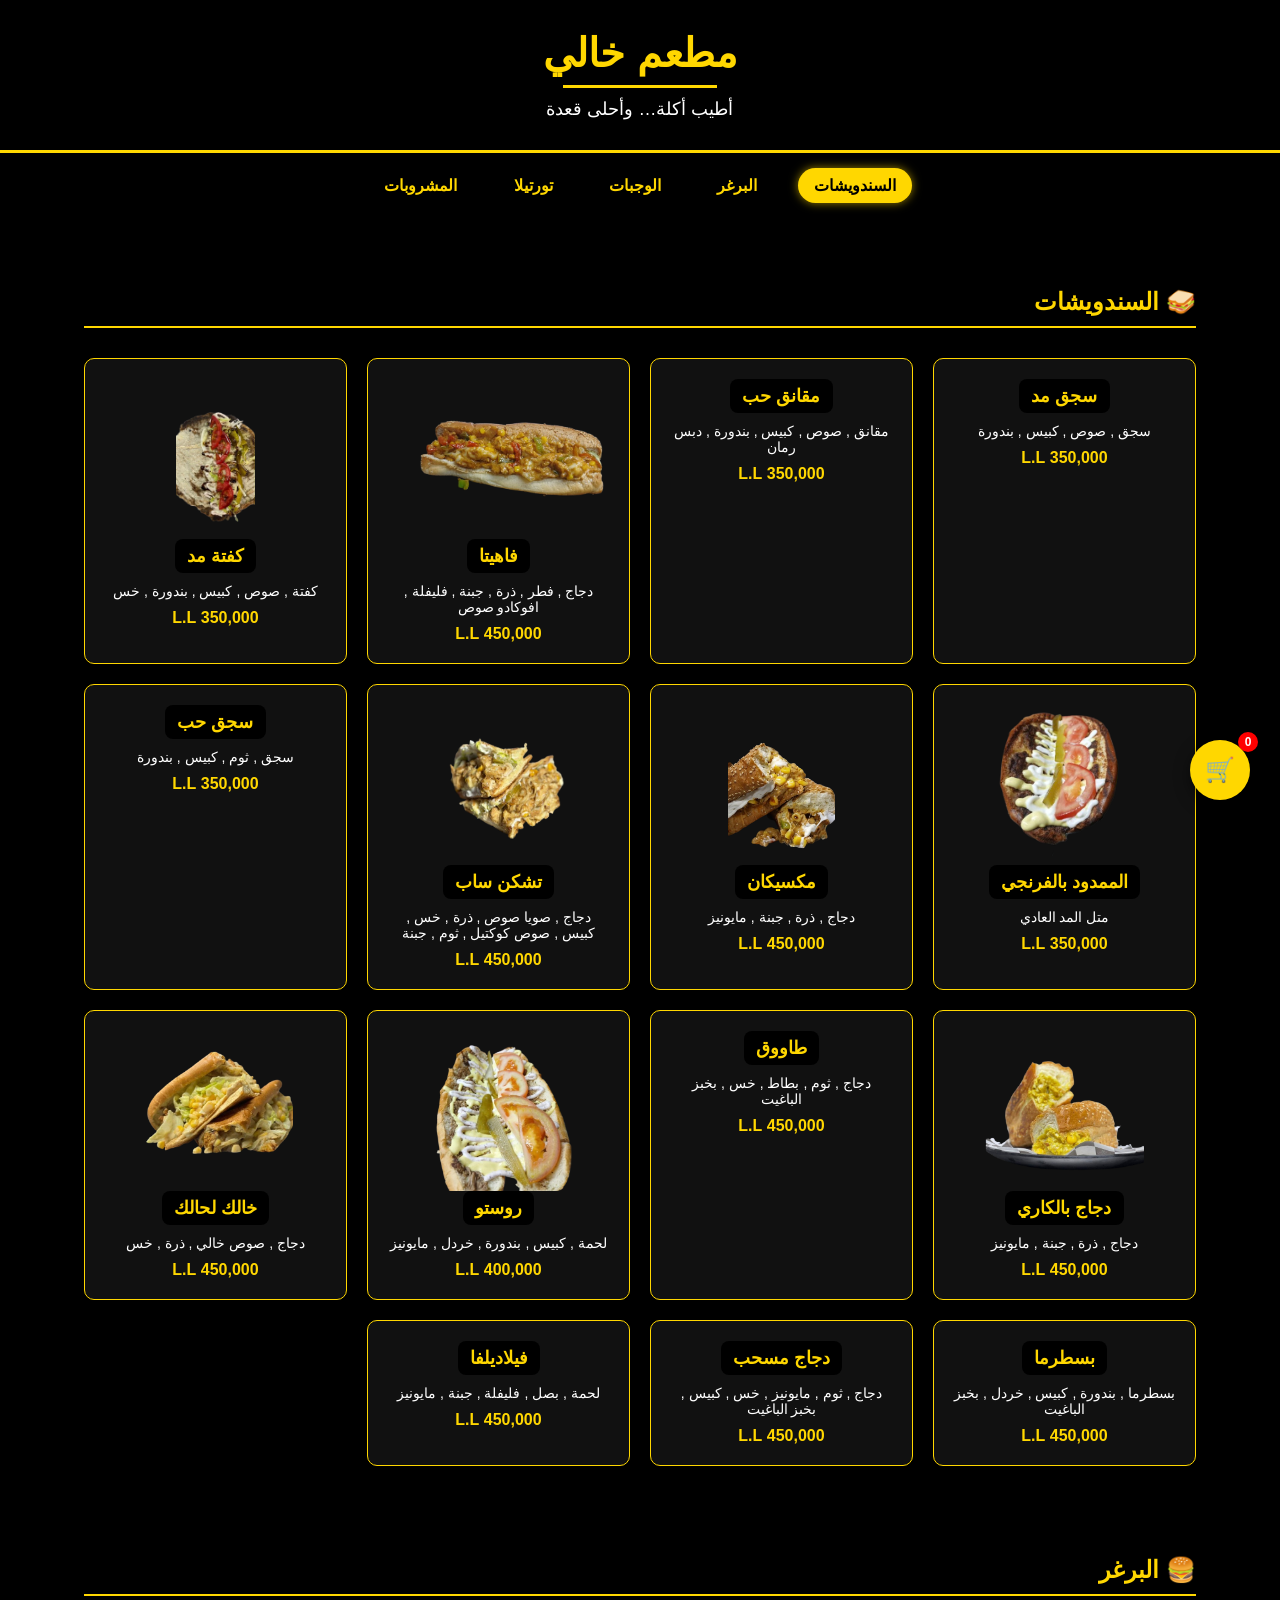
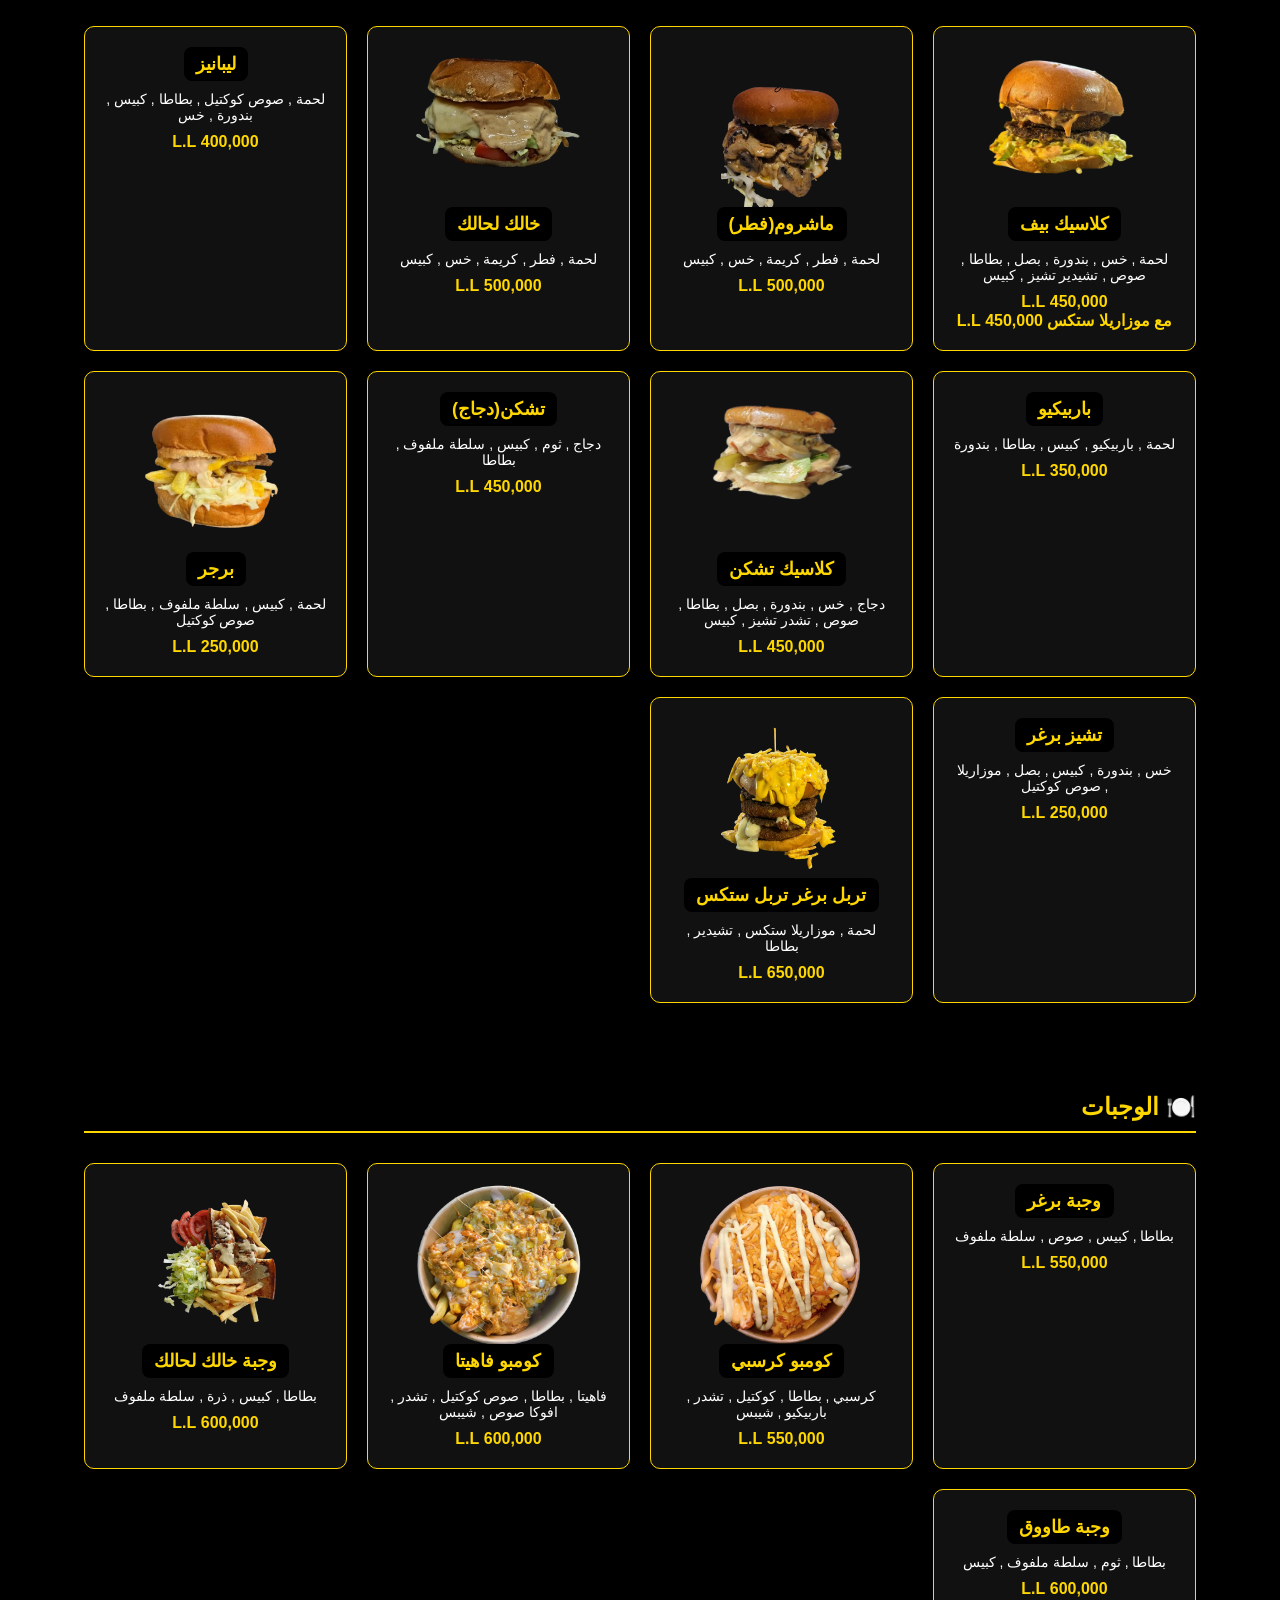
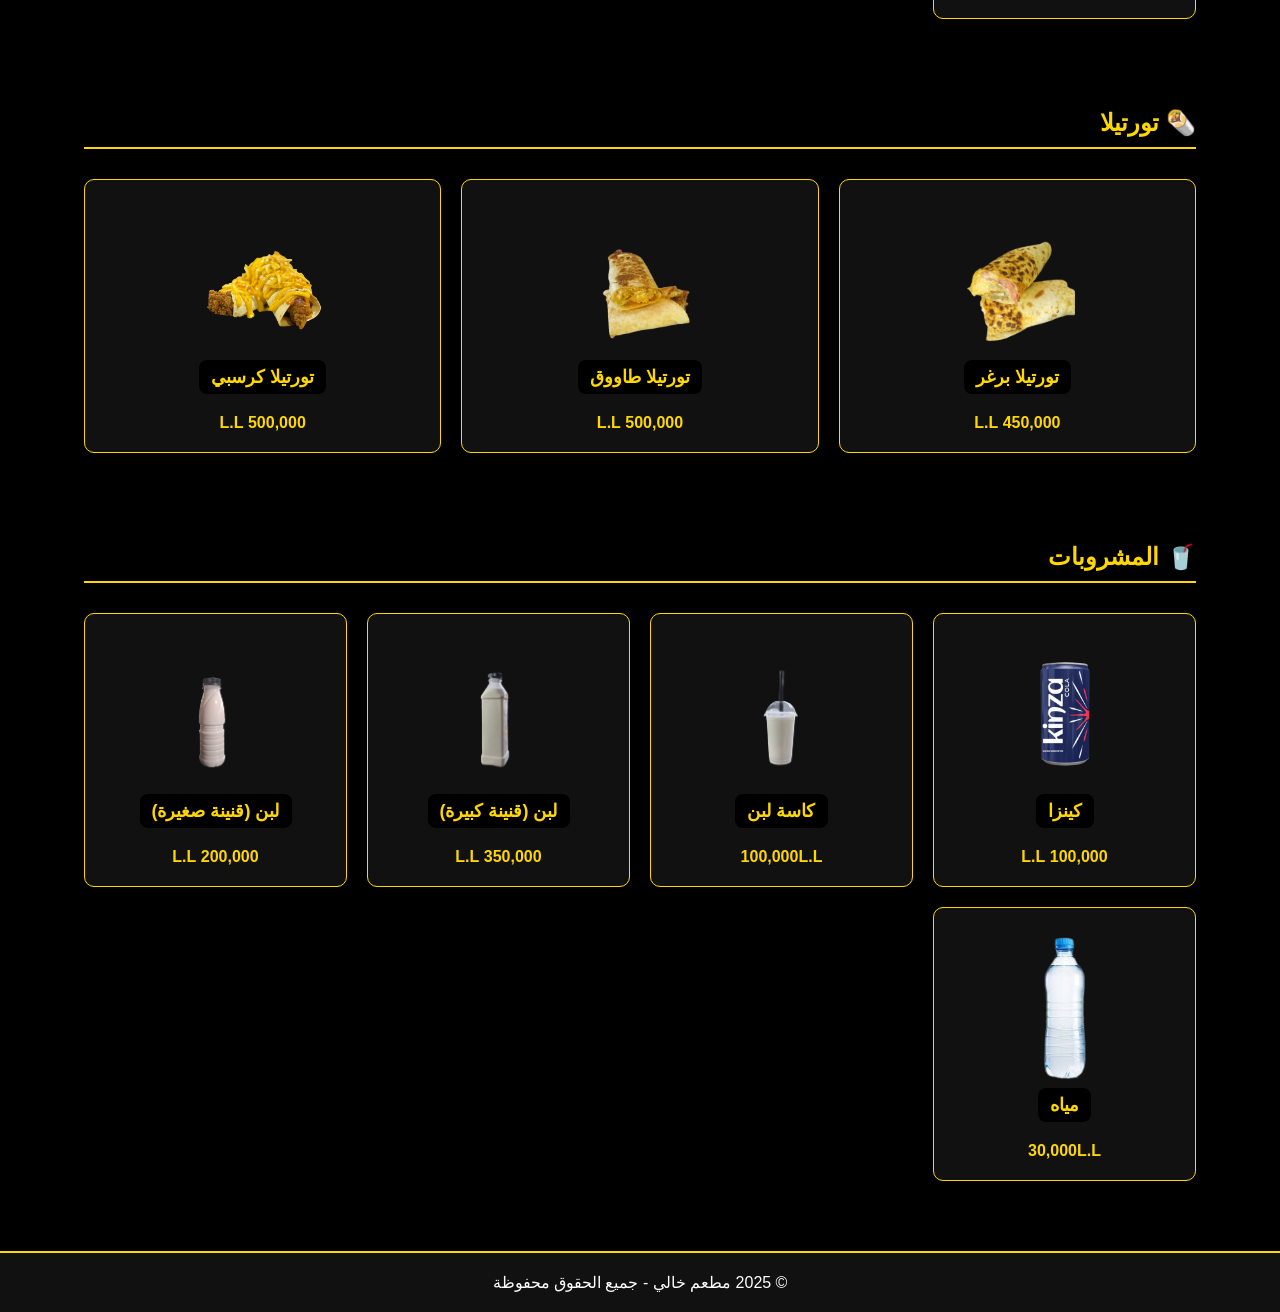
==== khali/index.html @ c14e3163 "changes applied" ====
<!DOCTYPE html>
<html lang="ar" dir="rtl">
<head>
  <meta charset="UTF-8">
  <meta name="viewport" content="width=device-width, initial-scale=1.0">
  <title>مطعم خالي</title>
  <meta name="theme-color" content="#000000">
  <link rel="manifest" href="manifest.json">
  <link rel="stylesheet" href="style.css">
</head>






<body>

  <div id="welcomeScreen" class="welcome-screen">
    <div class="welcome-content">
      <h2>مطعم خالي</h2>
    </div>
  </div>




  <header class="main-header">
    <div class="container">
        <h1>مطعم خالي</h1>
      <p>أطيب أكلة… وأحلى قعدة</p>
    </div>
  </header>

  <nav class="main-nav">
    <div class="container">
      <a href="#sandwiches">السندويشات</a>
      <a href="#burgers">البرغر</a>
      <a href="#meals">الوجبات</a>
      <a href="#tortilla">تورتيلا</a> <!-- ✅ جديد -->
      <a href="#drinks">المشروبات</a>
    </div>
  </nav>

  <main class="container">

    <!-- السندويشات -->
    <section id="sandwiches">
      <h2>🥪 السندويشات</h2>
      <div class="menu-items">
        <div class="item">
          <h3>سجق مد</h3>
          <p>سجق , صوص , كبيس , بندورة</p>
          <span class="price">350,000 L.L</span>
        </div>
        <div class="item">
          <h3>مقانق حب</h3>
          <p>مقانق , صوص , كبيس , بندورة , دبس رمان</p>
          <span class="price">350,000 L.L</span>
        </div>
        <div class="item">
          <img src="فاهيتاع-removebg-preview.png" alt="">
            <h3>فاهيتا</h3>
          <p>دجاج , فطر , ذرة , جبنة , فليفلة , افوكادو صوص</p>
          <span class="price">450,000 L.L</span>
        </div>
        <div class="item">
          <img src="كفتة_مد-removebg-preview.png" alt="">
            <h3>كفتة مد</h3>
          <p>كفتة , صوص , كبيس , بندورة , خس</p>
          <span class="price">350,000 L.L</span>
        </div>
        <div class="item">
          <img src="سجق_بالفرنجي-removebg-preview.png" alt="">
            <h3>الممدود بالفرنجي</h3>
          <p>متل المد العادي</p>
          <span class="price">350,000 L.L</span>
        </div>
        <div class="item">
          <img src="مكسيكان-removebg-preview.png" alt="">
            <h3>مكسيكان</h3>
          <p>دجاج , ذرة , جبنة , مايونيز</p>
          <span class="price">450,000 L.L</span>
        </div>
        <div class="item">
          <img src="تشكن_ساب-removebg-preview.png" alt="">
            <h3>تشكن ساب</h3>
          <p>دجاج , صويا صوص , ذرة , خس , كبيس , صوص كوكتيل , ثوم , جبنة</p>
          <span class="price">450,000 L.L</span>
        </div>
        <div class="item">
          <h3>سجق حب</h3>
          <p>سجق , ثوم , كبيس , بندورة</p>
          <span class="price">350,000 L.L</span>
        </div>
        <div class="item">
          <img src="دجاج_بالكاري-removebg-preview.png" alt="">
            <h3>دجاج بالكاري</h3>
          <p>دجاج , ذرة , جبنة , مايونيز</p>
          <span class="price">450,000 L.L</span>
        </div>
        <div class="item">
          <h3>طاووق</h3>
          <p>دجاج , ثوم , بطاط , خس , بخبز الباغيت</p>
          <span class="price">450,000 L.L</span>
        </div>
        <div class="item">
          <img src="روستو-removebg-preview.png" alt="">
            <h3>روستو</h3>
          <p>لحمة , كبيس , بندورة , خردل , مايونيز</p>
          <span class="price">400,000 L.L</span>
        </div>
        <div class="item">
         <img src="خالك_لحالك-removebg-preview.png" alt="">
            <h3>خالك لحالك</h3>
          <p>دجاج , صوص خالي , ذرة , خس</p>
          <span class="price">450,000 L.L</span>
        </div>
        <div class="item">
          <h3>بسطرما</h3>
          <p>بسطرما , بندورة , كبيس , خردل , بخبز الباغيت</p>
          <span class="price">450,000 L.L</span>
        </div>
        <div class="item">
          <h3>دجاج مسحب</h3>
          <p>دجاج , ثوم , مايونيز , خس , كبيس , بخبز الباغيت</p>
          <span class="price">450,000 L.L</span>
        </div>
        <div class="item">
          <h3>فيلاديلفا</h3>
          <p>لحمة , بصل , فليفلة , جبنة , مايونيز</p>
          <span class="price">450,000 L.L</span>
        </div>
      </div>
    </section>

    <!-- البرغر -->
    <section id="burgers">
      <h2>🍔 البرغر</h2>
      <div class="menu-items">
        <div class="item">
          <img src="كلاسيك_بيف-removebg-preview.png" >
            <h3>كلاسيك بيف</h3>
          <p>لحمة , خس , بندورة , بصل , بطاطا , صوص , تشيدير تشيز , كبيس</p>
          <span class="price">450,000 L.L <br>  مع موزاريلا ستكس 450,000 L.L</span>
        </div>
        <div class="item">
            <img src="مشروم-removebg-preview.png" alt="">
            <h3>ماشروم(فطر)</h3>
          <p>لحمة , فطر , كريمة , خس , كبيس</p>
          <span class="price">500,000 L.L</span>
        </div>
        <div class="item">
          <img src="مشروم_برغر-removebg-preview.png" >
            <h3>خالك لحالك</h3>
          <p>لحمة , فطر , كريمة , خس , كبيس</p>
          <span class="price">500,000 L.L</span>
        </div>
        <div class="item">
          <h3>ليبانيز</h3>
          <p>لحمة , صوص كوكتيل , بطاطا , كبيس , بندورة , خس</p>
          <span class="price">400,000 L.L</span>
        </div>
        <div class="item">
          <h3>باربيكيو</h3>
          <p>لحمة , باربيكيو , كبيس , بطاطا , بندورة</p>
          <span class="price">350,000 L.L</span>
        </div>
        <div class="item">
          <img src="كلاسيك_تشكن-removebg-preview.png" alt="">
            <h3>كلاسيك تشكن</h3>
          <p>دجاج , خس , بندورة , بصل , بطاطا , صوص , تشدر تشيز , كبيس</p>
          <span class="price">450,000 L.L</span>
        </div>
        <div class="item">
          <h3>تشكن(دجاج)</h3>
          <p>دجاج , ثوم , كبيس , سلطة ملفوف , بطاطا</p>
          <span class="price">450,000 L.L</span>
        </div>
        <div class="item">
          <img src="برغر-removebg-preview.png" alt="">
            <h3>برجر</h3>
          <p>لحمة , كبيس , سلطة ملفوف , بطاطا , صوص كوكتيل</p>
          <span class="price">250,000 L.L</span>
        </div>
        <div class="item">
          <h3>تشيز برغر</h3>
          <p>خس , بندورة , كبيس , بصل , موزاريلا , صوص كوكتيل</p>
          <span class="price">250,000 L.L</span>
        </div>
        <div class="item">
          <img src="دوبل_برغر-removebg-preview.png" alt="">
            <h3>تربل برغر تربل ستكس</h3>
          <p>لحمة , موزاريلا ستكس , تشيدير , بطاطا</p>
          <span class="price">650,000 L.L</span>
        </div>
      </div>
    </section>



    <!-- الوجبات -->
    <section id="meals">
      <h2>🍽️ الوجبات</h2>
      <div class="menu-items">
        <div class="item">
          <h3>وجبة برغر</h3>
          <p>بطاطا , كبيس , صوص , سلطة ملفوف</p>
          <span class="price">550,000 L.L</span>
        </div>
        <div class="item">
          <img src="كرسبي كومبو.png" alt="">
            <h3>كومبو كرسبي</h3>
          <p>كرسبي , بطاطا , كوكتيل , تشدر , باربيكيو , شيبس</p>
          <span class="price">550,000 L.L</span>
        </div>
        <div class="item">
          <img src="فاهيتا_كومبو-removebg-preview.png" alt="">
            <h3>كومبو فاهيتا</h3>
          <p>فاهيتا , بطاطا , صوص كوكتيل , تشدر , افوكا صوص , شيبس</p>
          <span class="price">600,000 L.L</span>
        </div>
        <div class="item">
          <img src="خالك_لحالك_وجبة-removebg-preview.png" alt="">
            <h3>وجبة خالك لحالك</h3>
          <p>بطاطا , كبيس , ذرة , سلطة ملفوف</p>
          <span class="price">600,000 L.L</span>
        </div>
        <div class="item">
          <h3>وجبة طاووق</h3>
          <p>بطاطا , ثوم , سلطة ملفوف , كبيس</p>
          <span class="price">600,000 L.L</span>
        </div>
      </div>
    </section>


<!-- تورتيلا -->
<section id="tortilla">
  <h2>🌯 تورتيلا</h2>

  <div class="menu-items">

    <div class="item">
      <img src="تورتيلا_برغر-removebg-preview.png" alt="تورتيلا برغر">
      <h3>تورتيلا برغر</h3>
      <span class="price">450,000 L.L</span>
    </div>

    <div class="item">
      <img src="تورتيلا_طاووق-removebg-preview.png" alt="تورتيلا طاووق">
      <h3>تورتيلا طاووق</h3>
      <span class="price">500,000 L.L</span>
    </div>

    <div class="item">
      <img src="تورتيلا_كرسبي-removebg-preview.png" alt="تورتيلا كرسبي">
      <h3>تورتيلا كرسبي</h3>
      <span class="price">500,000 L.L</span>
    </div>



  </div>
</section>




        <!-- المشروبات -->
    <section id="drinks">
      <h2>🥤 المشروبات</h2>
      <div class="menu-items">
        <div class="item">
          <img src="kinza-removebg-preview.png" alt="">
            <h3>كينزا</h3>
          <span class="price">100,000 L.L</span>
        </div>
        <div class="item">
          <img src="لبنن-removebg-preview.png" alt="">
          <h3>كاسة لبن</h3>
          <span class="price">100,000L.L</span>
        </div>
        <div class="item">
          <img src="لبن_كبير-removebg-preview.png" alt="">
            <h3>لبن (قنينة كبيرة)</h3>
          <span class="price">350,000 L.L</span>
        </div>
          <div class="item">
          <img src="لبن_صغير-removebg-preview.png" alt="">
            <h3>لبن (قنينة صغيرة)</h3>
          <span class="price">200,000 L.L</span>
        </div>
        <div class="item">
          <img src="water-removebg-preview.png" alt="">
            <h3>مياه</h3>
          <span class="price">30,000L.L</span>
        </div>
      </div>
    </section>

  </main>

  <footer class="main-footer">
    <p>© 2025 مطعم خالي - جميع الحقوق محفوظة</p>
  </footer>

<button id="backToTop" title="العودة للأعلى">↑</button>


<!-- دائرة السلة -->
<div id="cartButton">
  🛒 <span id="cartCount">0</span>
</div>

<!-- السلة الجانبية -->
<div id="sideCart">
  <div class="sideCart-header">
    <span>🛒 طلباتك</span>
    <button id="closeCart">✖</button>
  </div>
  <div id="sideCartItems"></div>
  <div class="sideCart-footer">
    <div class="sideCart-total">
      <span class="total-label">الإجمالي</span>
      <span id="sideTotalPrice">0 L.L</span>
    </div>
    <div class="sideCart-actions">
      <button id="clearCart">تفريغ السلة</button>
      <button id="sendOrder">أرسل الطلب عبر واتساب</button>
    </div>
  </div>
</div>





<script src="main.js"></script>
</body>
</html>
---- khali/style.css ----
* {
  box-sizing: border-box;
  margin: 0;
  padding: 0;
  font-family: Tahoma, Arial, sans-serif;
}

body {
  background-color: #000;
  color: #fff;
}

body.welcome-open {
  overflow: hidden;
}

.welcome-screen {
  position: fixed;
  inset: 0;
  background: #000;
  display: flex;
  align-items: center;
  justify-content: center;
  z-index: 5000;
  opacity: 1;
  transition: opacity 0.4s ease;
}

.welcome-screen.hide {
  opacity: 0;
  pointer-events: none;
}

.welcome-content {
  text-align: center;
  color: #FFD700;
  max-width: 520px;
  padding: 0 24px;
  font-family: "Times New Roman", Georgia, serif;
  animation: welcome-fade 0.8s ease both;
}

.welcome-content h2 {
  font-size: 38px;
  letter-spacing: 1px;
  margin: 0;
  position: relative;
  display: inline-block;
  color: #FFD700;
  text-shadow:
    0 0 8px rgba(255, 215, 0, 0.6),
    0 0 24px rgba(255, 215, 0, 0.35),
    0 0 40px rgba(0, 0, 0, 0.9);
  background: linear-gradient(120deg, #FFD700 20%, #fff7c2 40%, #FFD700 60%);
  -webkit-background-clip: text;
  -webkit-text-fill-color: transparent;
}


.welcome-content h2::after {
  content: "";
  position: absolute;
  left: -20%;
  right: -20%;
  top: 0;
  bottom: 0;
  background: linear-gradient(
    120deg,
    transparent 0%,
    rgba(255, 255, 255, 0.7) 50%,
    transparent 100%
  );
  transform: translateX(-140%);
  animation: welcome-shine 2.2s ease-in-out infinite;
  mix-blend-mode: screen;
}

@keyframes welcome-fade {
  from {
    opacity: 0;
    transform: translateY(12px);
  }
  to {
    opacity: 1;
    transform: translateY(0);
  }
}

@keyframes welcome-shine {
  0% {
    transform: translateX(-140%);
  }
  60% {
    transform: translateX(140%);
  }
  100% {
    transform: translateX(140%);
  }
}

/* Container */
.container {
  width: 90%;
  max-width: 1200px;
  margin: auto;
}

/* Header */
.main-header {
  text-align: center;
  padding: 30px 0;
  border-bottom: 3px solid #FFD700;
}

.main-header h1 {
  color: #FFD700;
  font-size: 40px;
  position: relative;
  display: inline-block;
  padding-bottom: 12px;
}

.main-header h1::after {
  content: "";
  position: absolute;
  left: 10%;
  right: 10%;
  bottom: 0;
  height: 3px;
  background: #FFD700;
  transform-origin: left center;
  animation: header-underline 2.4s ease-in-out infinite;
}

@keyframes header-underline {
  0% {
    transform: scaleX(0.2);
    opacity: 0.4;
  }
  50% {
    transform: scaleX(1);
    opacity: 1;
  }
  100% {
    transform: scaleX(0.2);
    opacity: 0.4;
  }
}

.main-header p {
  margin-top: 10px;
  font-size: 18px;
}

/* Nav */
.main-nav {
  background-color: #FFD700;
  padding: 10px 0;
  text-align: center;
}

.main-nav a {
  color: #000;
  text-decoration: none;
  margin: 0 15px;
  font-weight: bold;
}

/* Sections */
section {
  margin: 50px 0;
}

section h2 {
  color: #FFD700;
  margin-bottom: 30px;
  border-bottom: 2px solid #FFD700;
  padding-bottom: 10px;
}

/* Menu items */
.menu-items {
  display: grid;
  grid-template-columns: repeat(auto-fit, minmax(220px, 1fr));
  gap: 20px;
}

.item {
  background-color: #111;
  border: 1px solid #FFD700;
  padding: 20px;
  border-radius: 10px;
  text-align: center;
}

.item h3 {
  color: #FFD700;
  margin-bottom: 10px;
}

.item p {
  font-size: 14px;
}

.price {
  display: block;
  margin-top: 10px;
  font-weight: bold;
  color: #FFD700;
}

/* Footer */
.main-footer {
  text-align: center;
  padding: 20px;
  border-top: 2px solid #FFD700;
  background-color: #111;
  margin-top: 40px;
}
/* ===== Hover على السكشن ===== */
section {
  margin: 50px 0;
  padding: 20px;
  border-radius: 15px;
  transition: background-color 0.3s ease;
}

section:hover {
  background-color: #111; /* يتغير لون السكشن */
}

/* ===== Hover على الطلبات ===== */
.item {
  background-color: #111;
  border: 1px solid #FFD700;
  padding: 20px;
  border-radius: 10px;
  text-align: center;
  transition: transform 0.3s ease, box-shadow 0.3s ease;
}

.item:hover {
  transform: scale(1.07); /* يكبر شوي */
  box-shadow: 0 0 15px rgba(255, 215, 0, 0.6);
}
/* خلفية سوداء صغيرة خلف أسماء الأصناف */
.item h3 {
  display: inline-block;
  background-color: #000;
  padding: 6px 12px;
  border-radius: 8px;
  color: #FFD700;
  margin-bottom: 10px;
  font-size: 18px;
}
/* ===== Main Nav Links ===== */
.main-nav a {
  display: inline-block;
  background-color: #000;
  color: #FFD700;
  text-decoration: none;
  margin: 5px 10px;
  padding: 8px 16px;
  border-radius: 20px;
  font-weight: bold;
  transition: all 0.3s ease;
}

/* Hover على روابط المنيو */
.main-nav a:hover {
  background-color: #FFD700;
  color: #000;
  transform: scale(1.1);
}

.main-nav a.active-link {
  background-color: #FFD700;
  color: #000;
  box-shadow: 0 0 10px rgba(255, 215, 0, 0.6);
}


/* ===== Responsive - Mobile ===== */
@media (max-width: 768px) {

  /* الهيدر */
  .main-header h1 {
    font-size: 28px;
  }

  .main-header p {
    font-size: 14px;
  }

  /* الناف */
  .nav-content {
    flex-direction: column;
    gap: 10px;
  }

  .nav-logo {
    width: 40px;
  }

  .nav-links {
    flex-wrap: wrap;
    justify-content: center;
  }

  .main-nav a {
    margin: 5px;
    padding: 6px 14px;
    font-size: 14px;
  }

  /* السكشن */
  section {
    margin: 30px 0;
    padding: 15px;
  }

  section h2 {
    font-size: 22px;
  }

  /* الكروت */
  .menu-items {
    grid-template-columns: 1fr;
  }

  .item {
    padding: 15px;
  }

  .item h3 {
    font-size: 16px;
  }

  .price {
    font-size: 14px;
  }
}
/* Smooth Scroll لجميع الروابط الداخلية */
html {
  scroll-behavior: smooth;
}

/* ناف بار ثابت */
.main-nav {
  position: sticky; /* أو fixed إذا بدك يظل فوق الشاشة دائمًا */
  top: 0;           /* ثابت فوق */
  width: 100%;
  background-color: #000; /* خلفية سوداء */
  z-index: 1000;          /* فوق كل العناصر */
  padding: 10px 0;
}


#backToTop {
  position: fixed;
  bottom: 30px;
  right: 30px;
  width: 52px;
  height: 52px;
  border-radius: 50%;
  font-size: 24px;
  background: #FFD700;
  color: #000;
  border: none;
  cursor: pointer;
  z-index: 1000;

  /* الأنيميشن */
  opacity: 0;
  transform: translateY(20px);
  pointer-events: none;
  transition: opacity 0.4s ease, transform 0.4s ease, box-shadow 0.3s ease, transform 0.3s ease;
}

/* ظهور الزر عند النزول */
#backToTop.show {
  opacity: 1;
  transform: translateY(0);
  pointer-events: auto;
}

/* تأثير التحويم (Glow + تكبير) */
#backToTop:hover {
  box-shadow: 0 0 15px #FFD700;
  transform: translateY(0) scale(1.15);
}

/* الصورة */
.menu-items img {
  display: block;
  width: 100%;          /* ❌ لا تستخدم 100vw */
  max-width: 100%;
  height: 160px;
  object-fit: contain; /* ✅ بتبين الصورة كاملة */
  background: #00000000;    /* خلفية سوداء للفراغ */
  object-position: center;
}
.item:active {
  transform: scale(1.03);
}



/* 🛒 سلة الطلبات */
/* زر السلة العائم */
#cartButton {
  position: fixed;
  bottom: 30px;
  right: 30px;
  width: 60px;
  height: 60px;
  background: #FFD700;
  color: #000;
  border-radius: 50%;
  display: flex;
  align-items: center;
  justify-content: center;
  font-size: 24px;
  cursor: pointer;
  z-index: 3000;
  box-shadow: 0 5px 15px rgba(0,0,0,0.5);
  transition: transform 0.3s ease, box-shadow 0.3s ease;
}

#cartButton:hover {
  transform: scale(1.1);
  box-shadow: 0 8px 20px rgba(0,0,0,0.6);
}

body.cart-open #cartButton {
  opacity: 0;
  pointer-events: none;
  transform: scale(0.9);
}

body.cart-open #cartButton {
  opacity: 0;
  pointer-events: none;
  transform: scale(0.9);
}

/* عداد العناصر */
#cartCount {
  position: absolute;
  top: -8px;
  right: -8px;
  background: red;
  color: #fff;
  width: 20px;
  height: 20px;
  font-size: 12px;
  border-radius: 50%;
  display: flex;
  align-items: center;
  justify-content: center;
  font-weight: bold;
}

/* السلة الجانبية */
#sideCart {
  position: fixed;
  top: 0;
  right: -320px; /* مغلقة خارج الشاشة */
  width: 300px;
  height: 100%;
  background: #000;
  border-left: 3px solid #FFD700;
  padding: 20px;
  box-sizing: border-box;
  display: flex;
  flex-direction: column;
  z-index: 2500;
  transition: right 0.4s ease;
}

#sideCart.open {
  right: 0; /* عند الفتح */
}

/* رأس السلة */
.sideCart-header {
  display: flex;
  justify-content: space-between;
  color: #FFD700;
  font-weight: bold;
  font-size: 18px;
  margin-bottom: 10px;
}

#closeCart {
  background: transparent;
  border: none;
  color: #FFD700;
  font-size: 20px;
  cursor: pointer;
}

#closeCart:hover {
  color: red;
}

/* عناصر السلة */
#sideCartItems {
  flex: 1;              /* ياخذ كل المساحة المتاحة */
  overflow-y: auto;     /* Scroll للعناصر فقط */
  margin-bottom: 10px;  /* مساحة صغيرة قبل الفوتر */
}

#sideCartItems .cart-item {
  display: flex;
  justify-content: space-between;
  align-items: flex-start;
  gap: 10px;
  flex-wrap: wrap;
  background: #111;
  border: 1px solid #FFD700;
  border-radius: 8px;
  padding: 8px 10px;
  margin-bottom: 8px;
  transition: transform 0.3s ease, box-shadow 0.3s ease;
}

.cart-item-info {
  display: flex;
  flex-direction: column;
  gap: 4px;
  min-width: 0;
  flex: 1 1 140px;
}

.cart-item-name {
  font-weight: bold;
  word-break: break-word;
}

.cart-item-meta {
  font-size: 12px;
  opacity: 0.8;
}

.cart-item-controls {
  display: flex;
  align-items: center;
  gap: 6px;
  flex-wrap: wrap;
  justify-content: flex-end;
  margin-inline-start: auto;
}

.qty-btn {
  width: 26px;
  height: 26px;
  border-radius: 6px;
  border: none;
  background: #FFD700;
  color: #000;
  font-weight: bold;
  cursor: pointer;
}

.qty-value {
  min-width: 22px;
  text-align: center;
  font-weight: bold;
  color: #FFD700;
}

.cart-item-total {
  font-weight: bold;
  color: #FFD700;
  margin-inline-start: 6px;
}

.cart-item-remove {
  background: transparent;
  border: none;
  color: #FFD700;
  font-size: 16px;
  cursor: pointer;
}

#sideCartItems .cart-item:hover {
  transform: scale(1.03);
  box-shadow: 0 0 10px rgba(255, 215, 0, 0.6);
}

/* تذييل السلة */
.sideCart-footer {
  flex-shrink: 0;       /* يبقى ثابت */
  display: flex;
  flex-direction: column;
  gap: 12px;
}

.sideCart-total {
  display: flex;
  justify-content: space-between;
  align-items: baseline;
  padding: 10px 12px;
  background: #111;
  border: 1px solid #FFD700;
  border-radius: 8px;
}

.sideCart-total .total-label {
  font-size: 12px;
  letter-spacing: 1px;
  text-transform: uppercase;
  opacity: 0.8;
}

.sideCart-actions {
  display: flex;
  gap: 10px;
  flex-wrap: wrap;
}

.sideCart-footer span {
  font-weight: bold;
  color: #FFD700;
}

.sideCart-footer button {
  background: #FFD700;
  border: none;
  border-radius: 6px;
  padding: 6px 12px;
  font-weight: bold;
  cursor: pointer;
  transition: background 0.3s ease;
  flex: 1 1 auto;
}

.sideCart-footer button:hover {
  background: #fff200;
}

/* زر السلة العائم */
#cartButton {
  position: fixed;
  bottom: 100px; /* فوق زر العودة للأعلى */
  right: 30px;
  width: 60px;
  height: 60px;
  border-radius: 50%;
  background: #FFD700;
  color: #000;
  font-size: 24px;
  border: none;
  cursor: pointer;
  z-index: 3000;
  transition: transform 0.3s ease, box-shadow 0.3s ease;
}

#cartButton:hover {
  transform: scale(1.1);
  box-shadow: 0 0 15px rgba(255, 215, 0, 0.6);
}
#sendOrder {
  background-color: #FFD700; /* أصفر */
  color: #000; 
  border: none;
  padding: 10px 18px;
  margin-left: 10px;
  margin-right: 10px; /* مسافة بسيطة عن زر تفريغ السلة */
  cursor: pointer;
  border-radius: 6px;
  font-weight: bold;
  font-size: 14px;
}

.cart-buttons {
  display: flex;
  justify-content: flex-start; /* أو center إذا بدك بالوسط */
  gap: 15px; /* المسافة بين الزرين */
  margin-top: 10px;
}

.cart-buttons button {
  flex: none; /* يمنع أي تمدد */
}
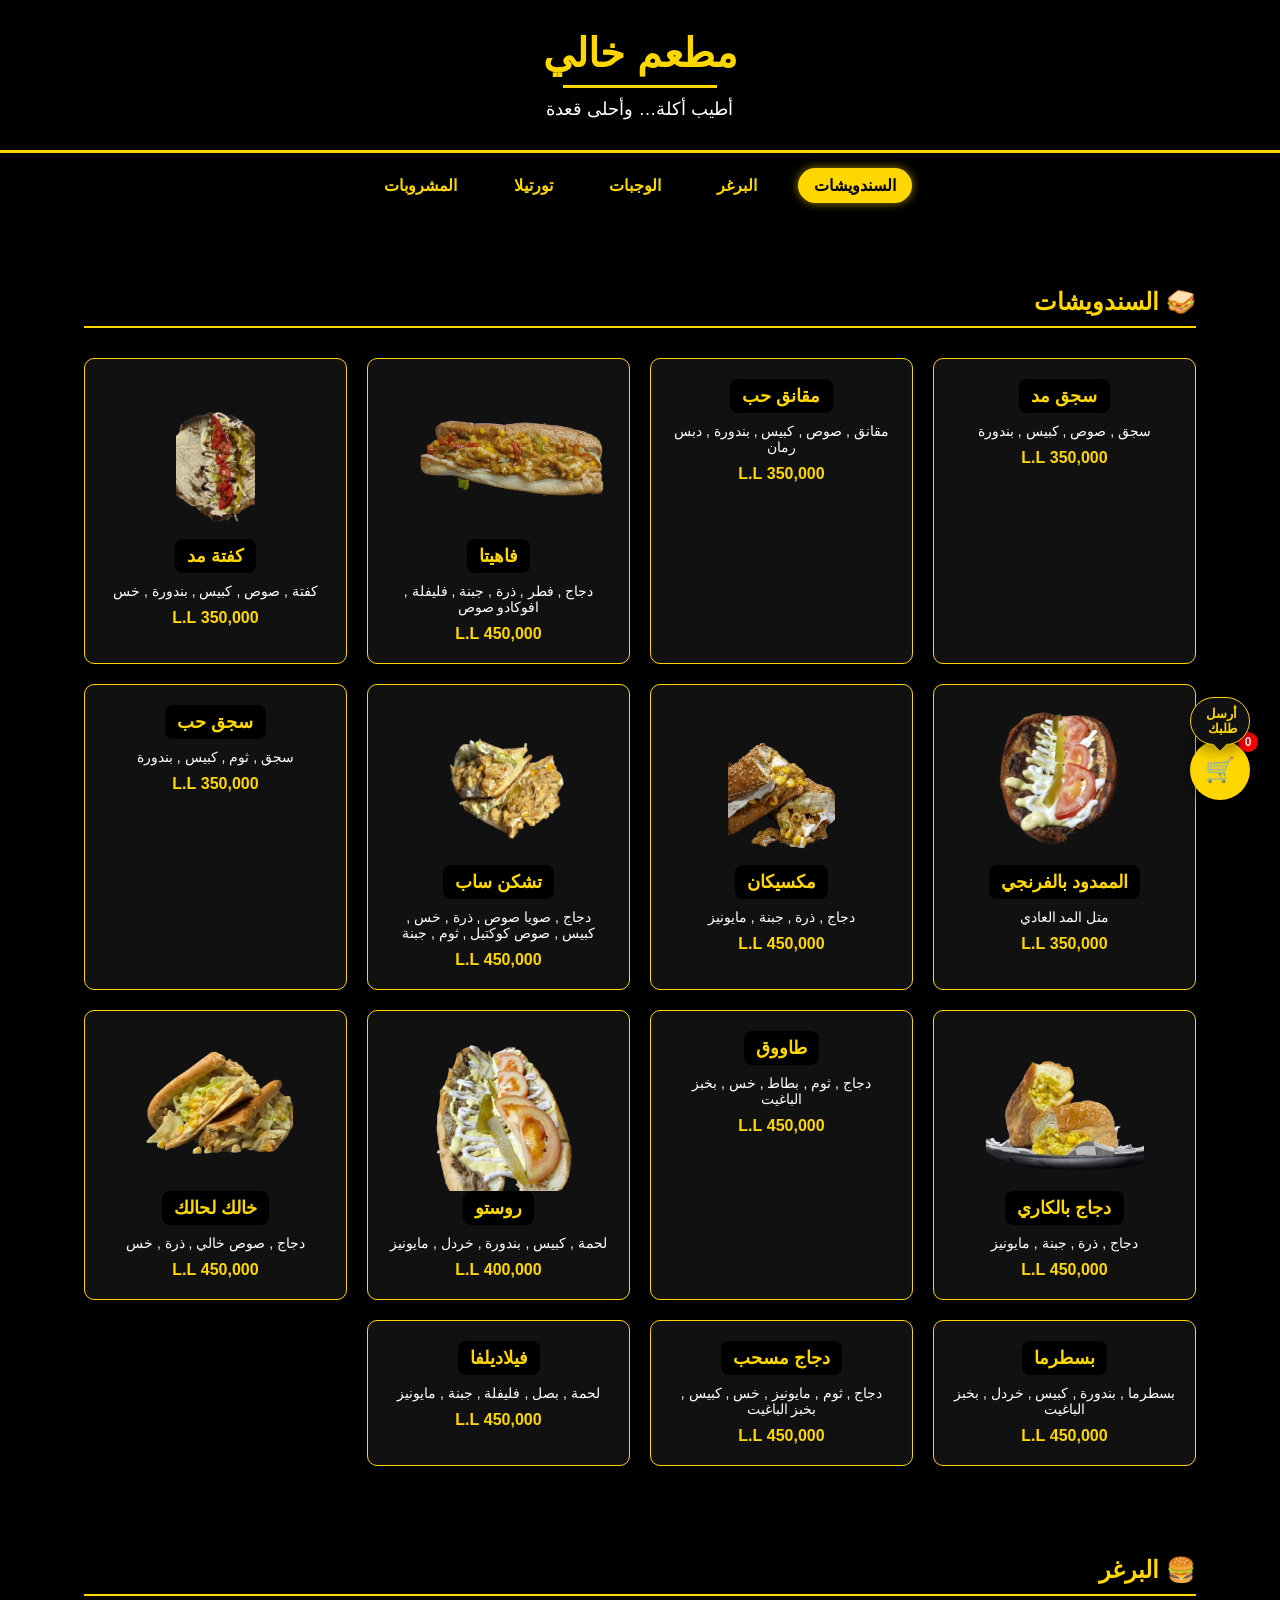
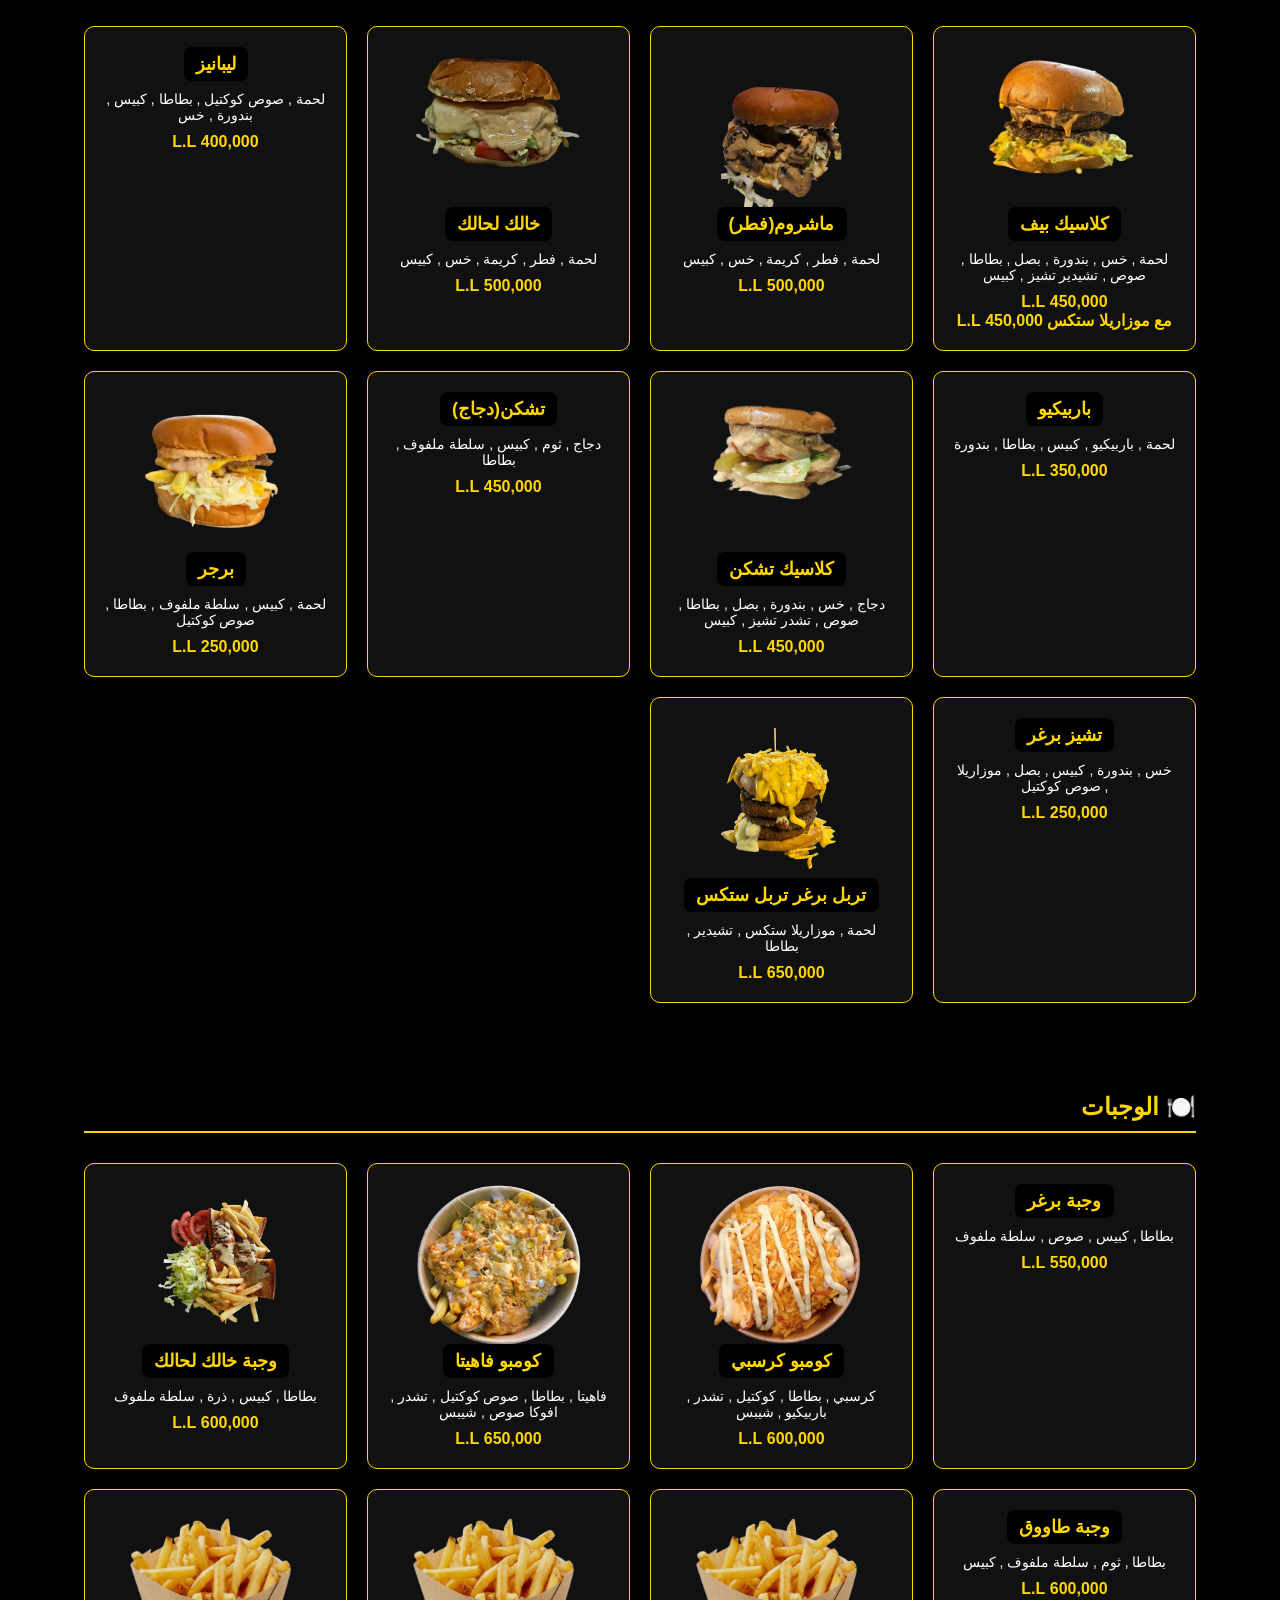
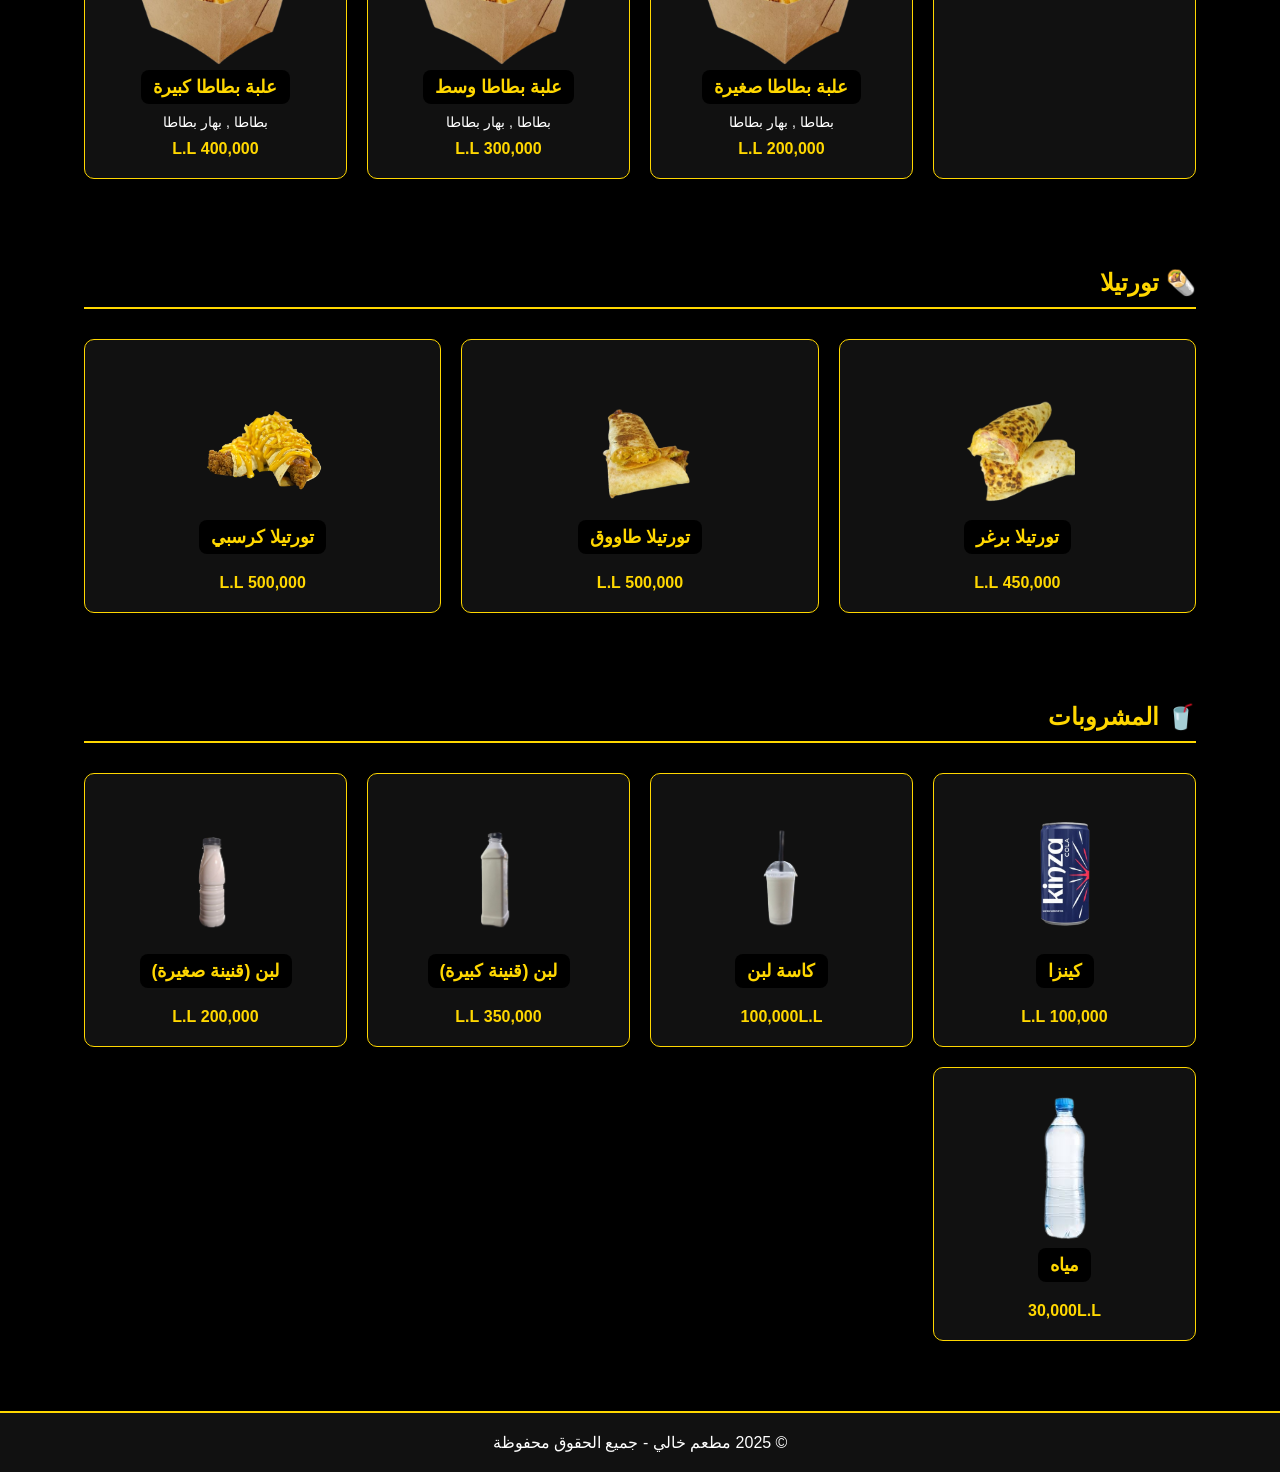
==== commit d500df0b: "fix the miss" ====
--- a/khali/index.html
+++ b/khali/index.html
@@ -5,8 +5,8 @@
   <meta name="viewport" content="width=device-width, initial-scale=1.0">
   <title>مطعم خالي</title>
   <meta name="theme-color" content="#000000">
-  <link rel="manifest" href="manifest.json">
-  <link rel="stylesheet" href="style.css">
+  <link rel="manifest" href="manifest.json?v=1.0.1">
+  <link rel="stylesheet" href="style.css?v=1.0.1">
 </head>
 
 
@@ -212,13 +212,13 @@
           <img src="كرسبي كومبو.png" alt="">
             <h3>كومبو كرسبي</h3>
           <p>كرسبي , بطاطا , كوكتيل , تشدر , باربيكيو , شيبس</p>
-          <span class="price">550,000 L.L</span>
+          <span class="price">600,000 L.L</span>
         </div>
         <div class="item">
           <img src="فاهيتا_كومبو-removebg-preview.png" alt="">
             <h3>كومبو فاهيتا</h3>
           <p>فاهيتا , بطاطا , صوص كوكتيل , تشدر , افوكا صوص , شيبس</p>
-          <span class="price">600,000 L.L</span>
+          <span class="price">650,000 L.L</span>
         </div>
         <div class="item">
           <img src="خالك_لحالك_وجبة-removebg-preview.png" alt="">
@@ -231,6 +231,24 @@
           <p>بطاطا , ثوم , سلطة ملفوف , كبيس</p>
           <span class="price">600,000 L.L</span>
         </div>
+           <div class="item">
+                <img src="علبة_بطاطا-removebg-preview.png" alt="">
+          <h3>علبة بطاطا صغيرة</h3>
+          <p>بطاطا , بهار بطاطا</p>
+          <span class="price">200,000 L.L</span>
+        </div>
+                     <div class="item">
+                      <img src="علبة_بطاطا-removebg-preview.png" alt="">
+          <h3>علبة بطاطا وسط</h3>
+          <p>بطاطا , بهار بطاطا</p>
+          <span class="price">300,000 L.L</span>
+        </div>
+                             <div class="item">
+                              <img src="علبة_بطاطا-removebg-preview.png" alt="">
+          <h3>علبة بطاطا كبيرة</h3>
+          <p>بطاطا , بهار بطاطا</p>
+          <span class="price">400,000 L.L</span>
+        </div>
       </div>
     </section>
 
@@ -306,6 +324,8 @@
   </footer>
 
 <button id="backToTop" title="العودة للأعلى">↑</button>
+
+<div id="cartHint" class="cart-hint" aria-hidden="true">أرسل طلبك</div>
 
 
 <!-- دائرة السلة -->
@@ -332,10 +352,22 @@
   </div>
 </div>
 
-
-
-
-
-<script src="main.js"></script>
+<!-- نافذة ملاحظة الطلب -->
+<div id="orderNoteModal" class="order-note-modal" aria-hidden="true">
+  <div class="order-note-box" role="dialog" aria-modal="true" aria-labelledby="orderNoteTitle">
+    <h3 id="orderNoteTitle">هل تريد إضافة ملاحظة على الطلب؟</h3>
+    <textarea id="orderNoteInput" rows="3" placeholder="اكتب ملاحظتك هنا (اختياري)"></textarea>
+    <div class="order-note-actions">
+      <button id="orderNoteCancel" type="button">إلغاء</button>
+      <button id="orderNoteSubmit" type="button">إرسال</button>
+    </div>
+  </div>
+</div>
+
+
+
+
+
+<script src="main.js?v=1.0.2"></script>
 </body>
 </html>
--- a/khali/style.css
+++ b/khali/style.css
@@ -390,6 +390,52 @@
   transform: translateY(0) scale(1.15);
 }
 
+.cart-hint {
+  position: fixed;
+  right: 20px;
+  bottom: 170px;
+  background: #111;
+  color: #FFD700;
+  border: 1px solid #FFD700;
+  border-radius: 999px;
+  padding: 8px 12px;
+  font-size: 13px;
+  font-weight: bold;
+  z-index: 3100;
+  opacity: 0;
+  transform: translate(-50%, 8px);
+  pointer-events: none;
+  transition: opacity 0.25s ease, transform 0.25s ease;
+  box-shadow: 0 6px 14px rgba(0, 0, 0, 0.35);
+}
+
+.cart-hint.show {
+  opacity: 1;
+  transform: translate(-50%, 0);
+}
+
+.cart-hint::after {
+  content: "";
+  position: absolute;
+  left: 50%;
+  bottom: -6px;
+  width: 10px;
+  height: 10px;
+  background: #111;
+  border-right: 1px solid #FFD700;
+  border-bottom: 1px solid #FFD700;
+  transform: translateX(-50%) rotate(45deg);
+}
+
+@media (max-width: 768px) {
+  .cart-hint {
+    right: 14px;
+    bottom: 166px;
+    font-size: 12px;
+    padding: 7px 10px;
+  }
+}
+
 /* الصورة */
 .menu-items img {
   display: block;
@@ -684,3 +730,75 @@
 .cart-buttons button {
   flex: none; /* يمنع أي تمدد */
 }
+
+.order-note-modal {
+  position: fixed;
+  inset: 0;
+  background: rgba(0, 0, 0, 0.65);
+  display: none;
+  align-items: center;
+  justify-content: center;
+  z-index: 4000;
+  padding: 16px;
+}
+
+.order-note-modal.open {
+  display: flex;
+}
+
+.order-note-box {
+  width: min(420px, 100%);
+  background: #111;
+  border: 1px solid #FFD700;
+  border-radius: 12px;
+  padding: 16px;
+  box-shadow: 0 10px 24px rgba(0, 0, 0, 0.45);
+}
+
+.order-note-box h3 {
+  color: #FFD700;
+  margin-bottom: 12px;
+  font-size: 18px;
+}
+
+#orderNoteInput {
+  width: 100%;
+  resize: vertical;
+  min-height: 90px;
+  border: 1px solid #FFD700;
+  border-radius: 8px;
+  background: #000;
+  color: #fff;
+  padding: 10px;
+  font-size: 14px;
+  outline: none;
+}
+
+#orderNoteInput:focus {
+  box-shadow: 0 0 0 2px rgba(255, 215, 0, 0.35);
+}
+
+.order-note-actions {
+  margin-top: 12px;
+  display: flex;
+  justify-content: flex-end;
+  gap: 10px;
+}
+
+.order-note-actions button {
+  border: none;
+  border-radius: 6px;
+  padding: 8px 14px;
+  font-weight: bold;
+  cursor: pointer;
+}
+
+#orderNoteCancel {
+  background: #2d2d2d;
+  color: #fff;
+}
+
+#orderNoteSubmit {
+  background: #FFD700;
+  color: #000;
+}
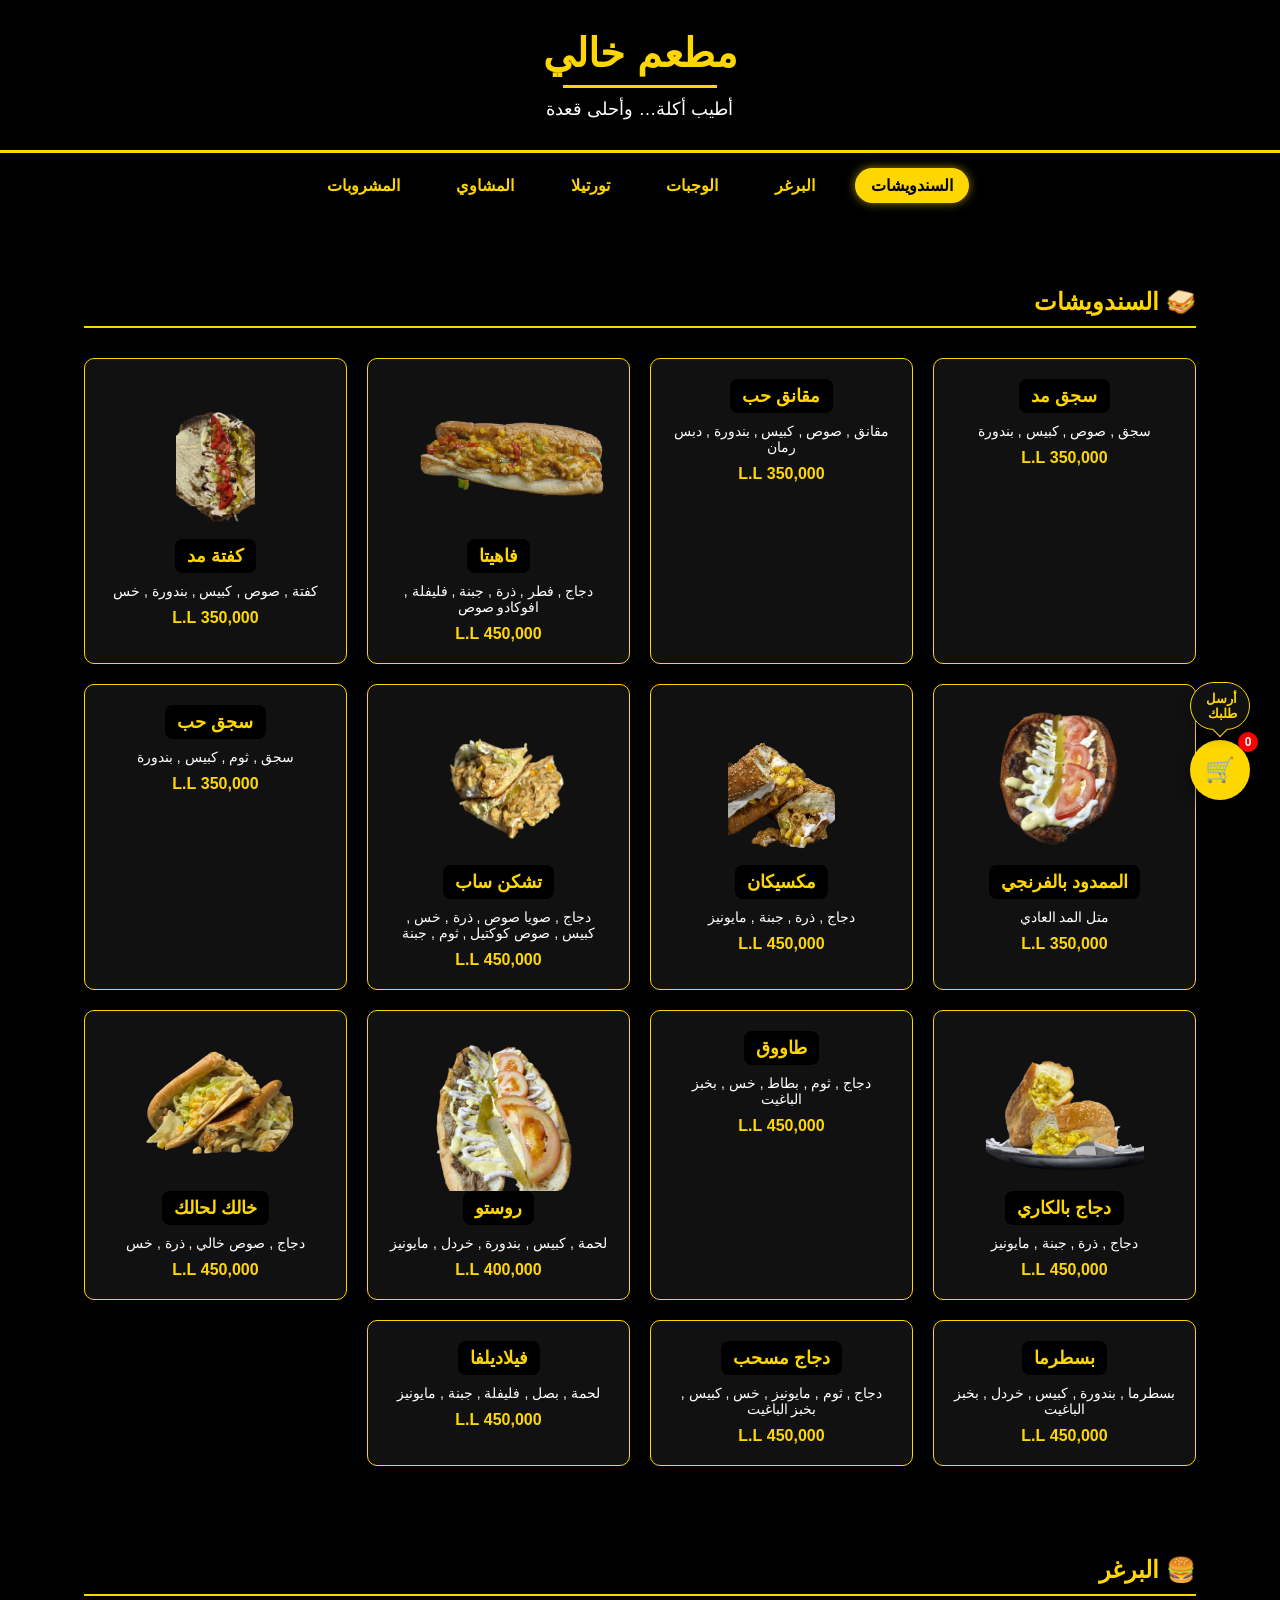
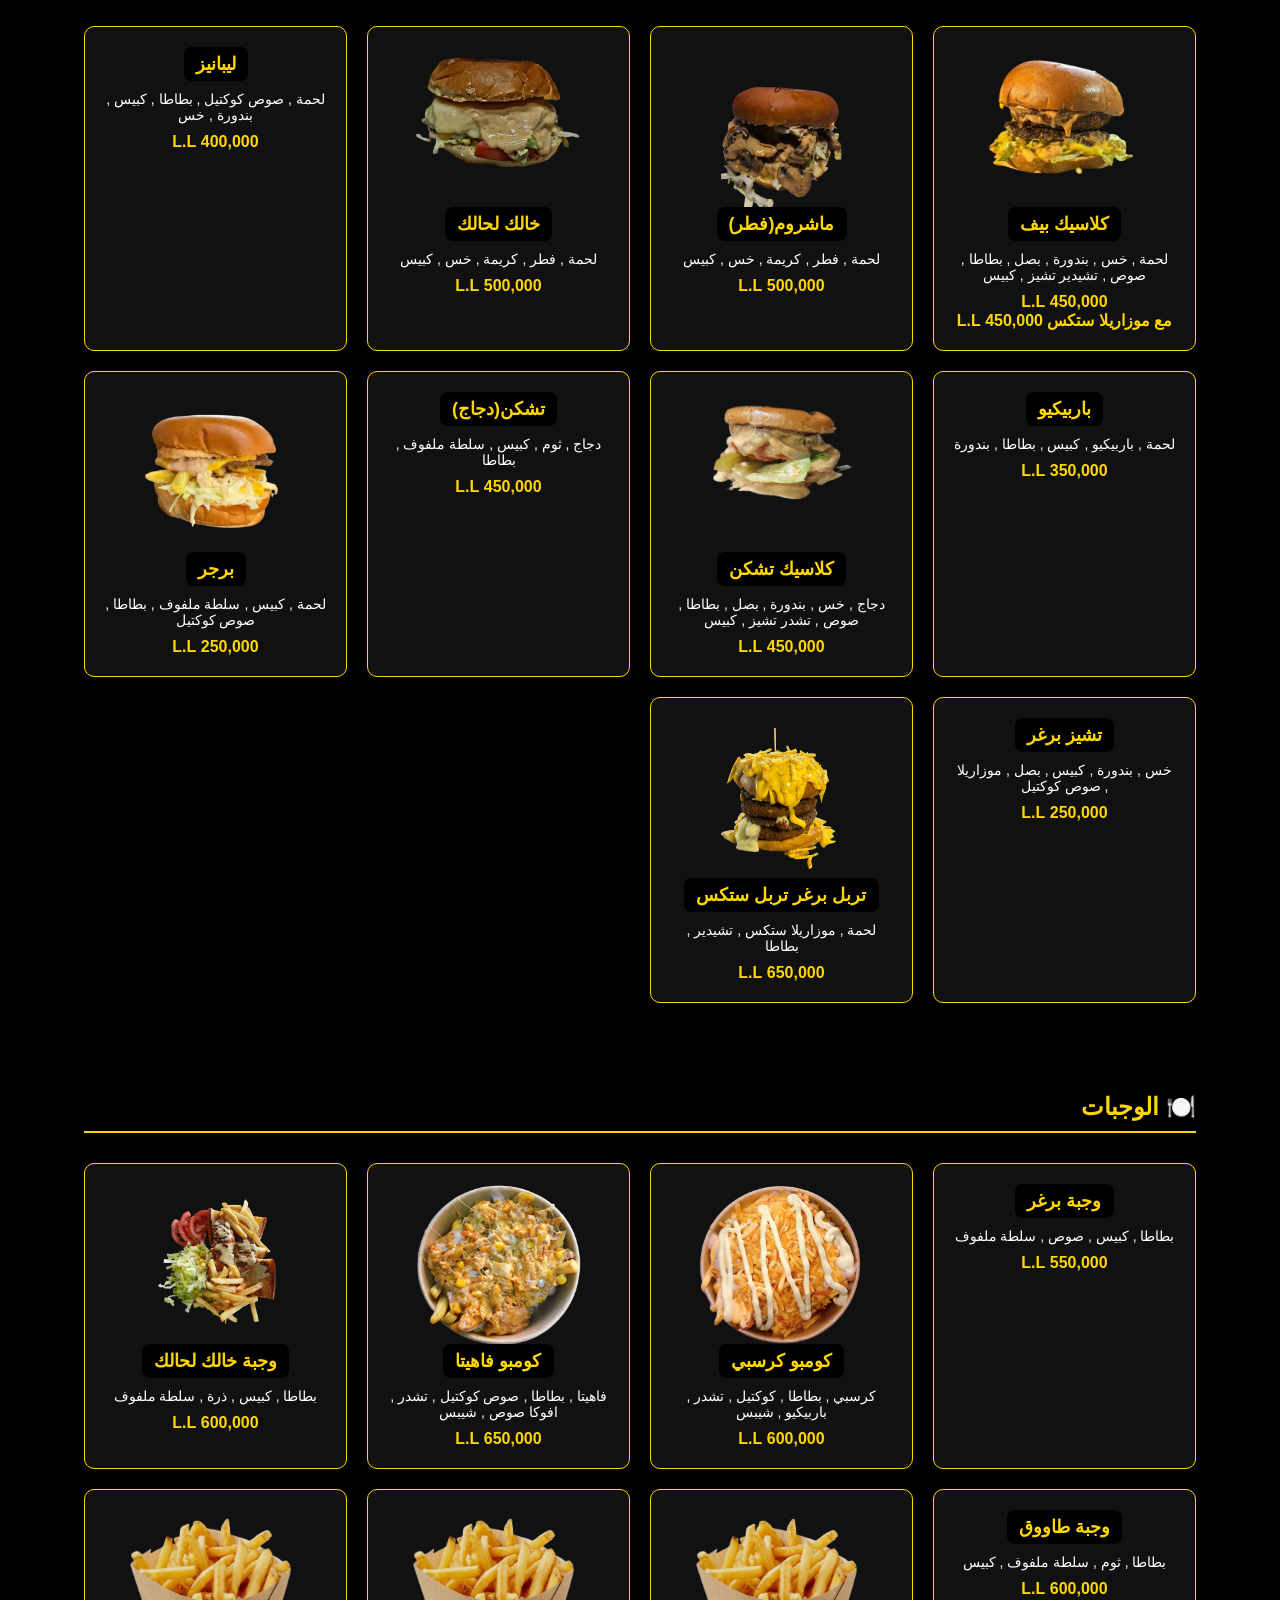
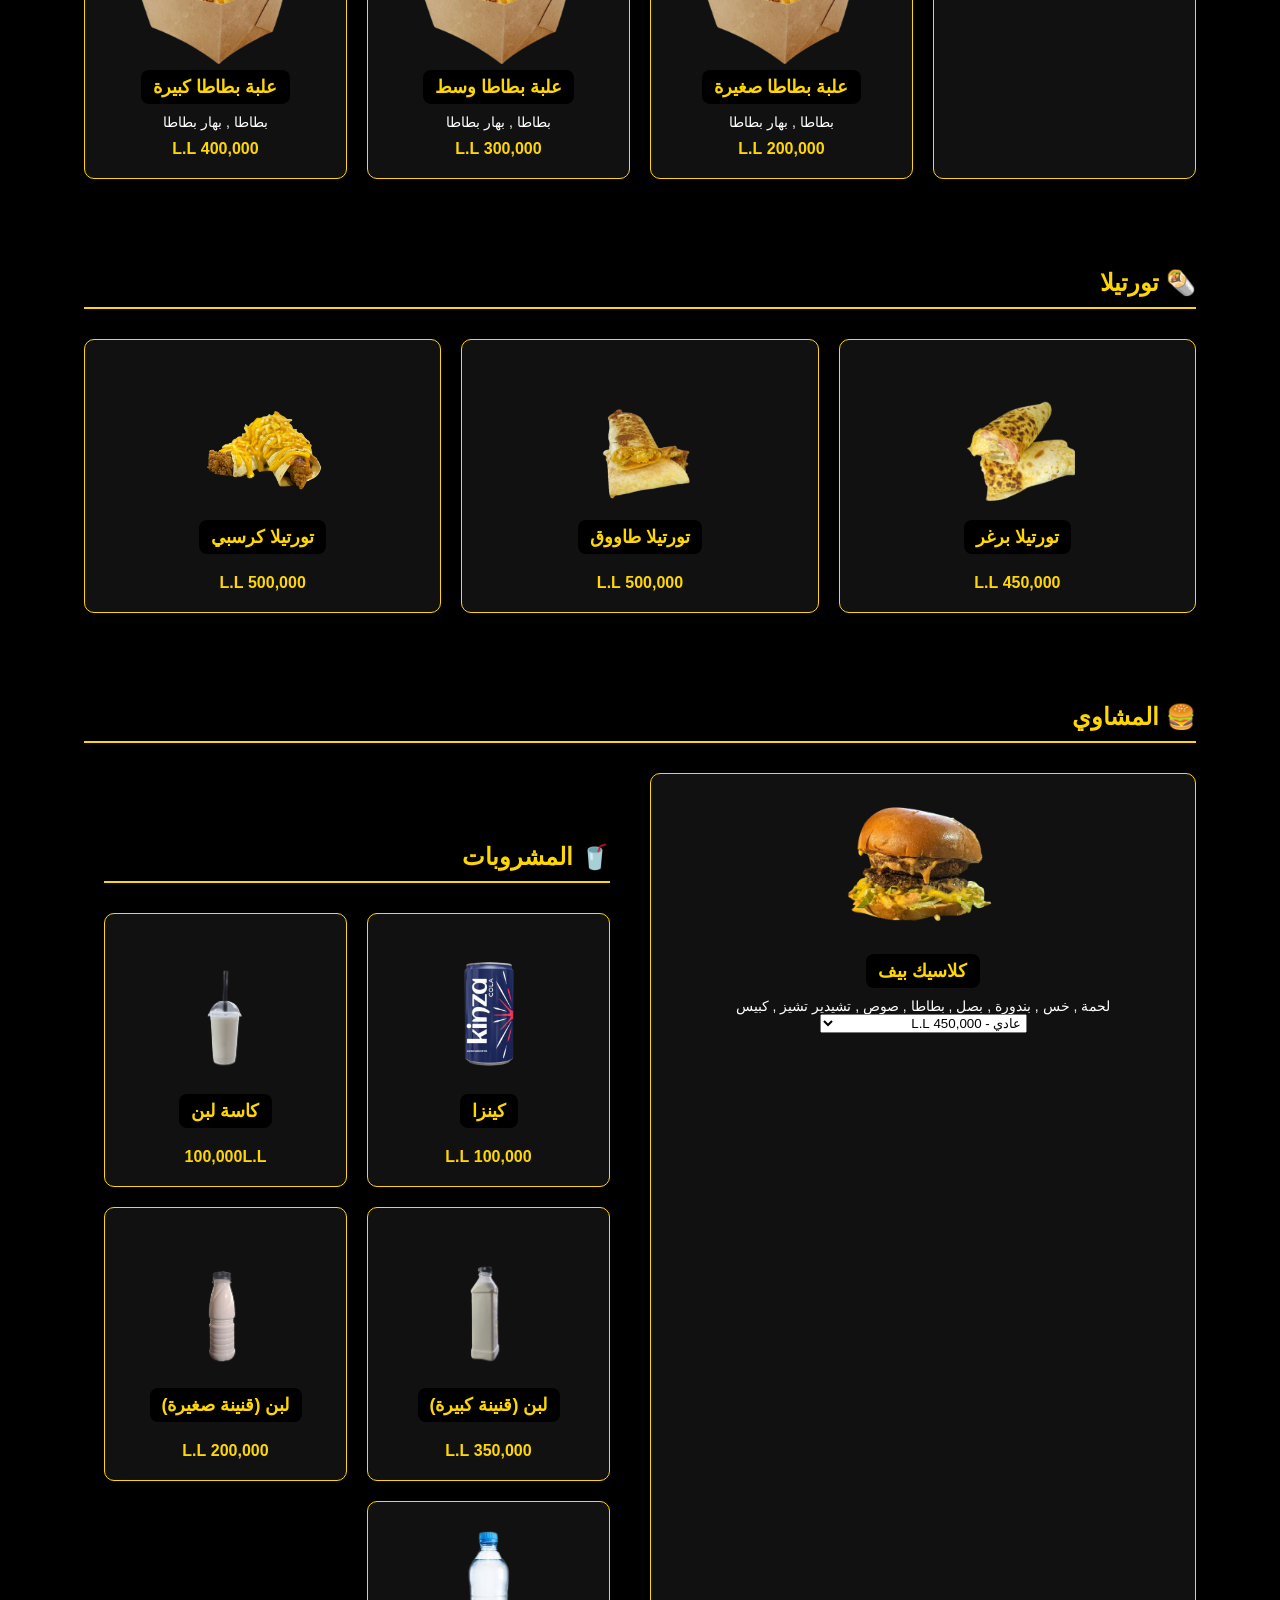
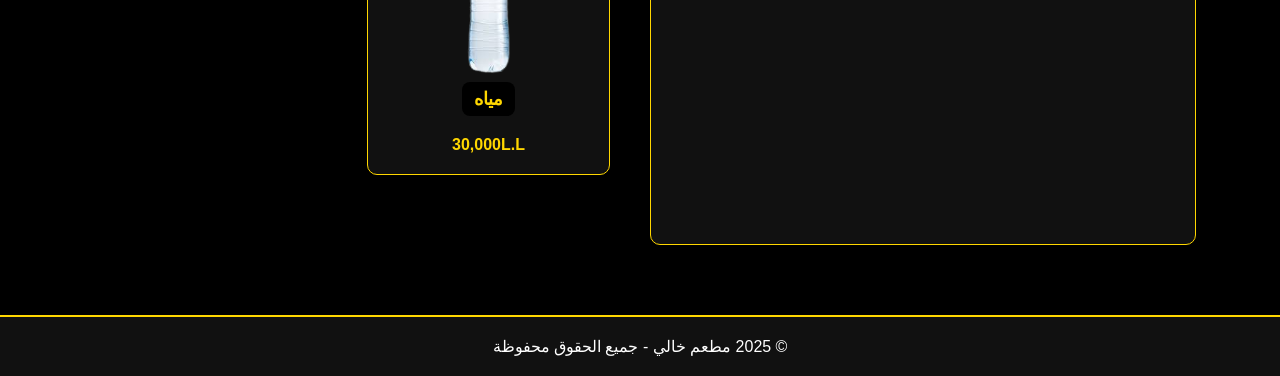
==== commit 05bfaee3: "changes applied" ====
--- a/khali/index.html
+++ b/khali/index.html
@@ -38,6 +38,7 @@
       <a href="#burgers">البرغر</a>
       <a href="#meals">الوجبات</a>
       <a href="#tortilla">تورتيلا</a> <!-- ✅ جديد -->
+      <a href="#barbeque">المشاوي</a>
       <a href="#drinks">المشروبات</a>
     </div>
   </nav>
@@ -282,7 +283,24 @@
   </div>
 </section>
 
-
+<section id="barbeque">
+      <h2>🍔 المشاوي</h2>
+      <div class="menu-items">
+<div class="item">
+  <img src="كلاسيك_بيف-removebg-preview.png" alt="كلاسيك بيف">
+  <h3>كلاسيك بيف</h3>
+  <p>لحمة , خس , بندورة , بصل , بطاطا , صوص , تشيدير تشيز , كبيس</p>
+
+  <div class="price-select-wrapper">
+<select class="price-select no-order">
+  <option value="450000" data-option="عادي">عادي - 450,000 L.L</option>
+  <option value="500000" data-option="مع موزاريلا ستكس">مع موزاريلا ستكس - 500,000 L.L</option>
+</select>
+
+  </div>
+
+  <span class="price" style="display:none">450000</span>
+</div>
 
 
         <!-- المشروبات -->
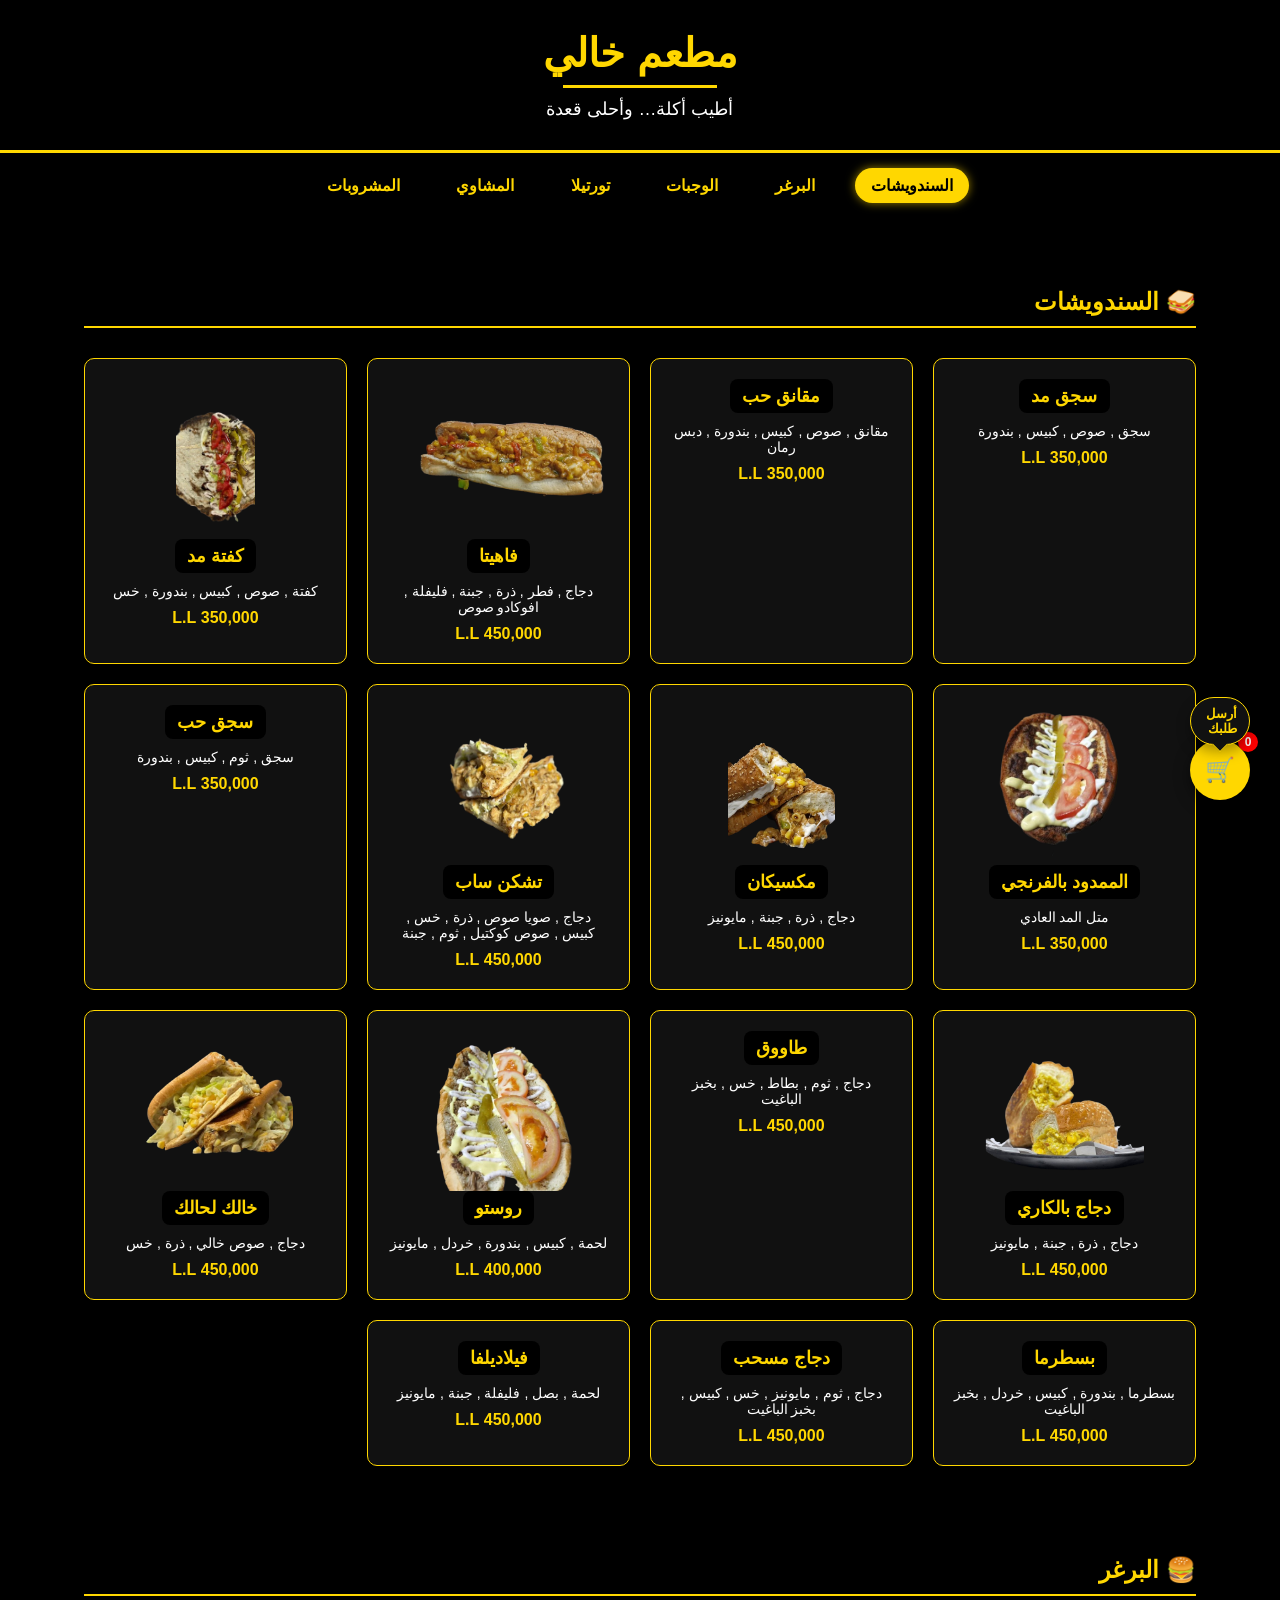
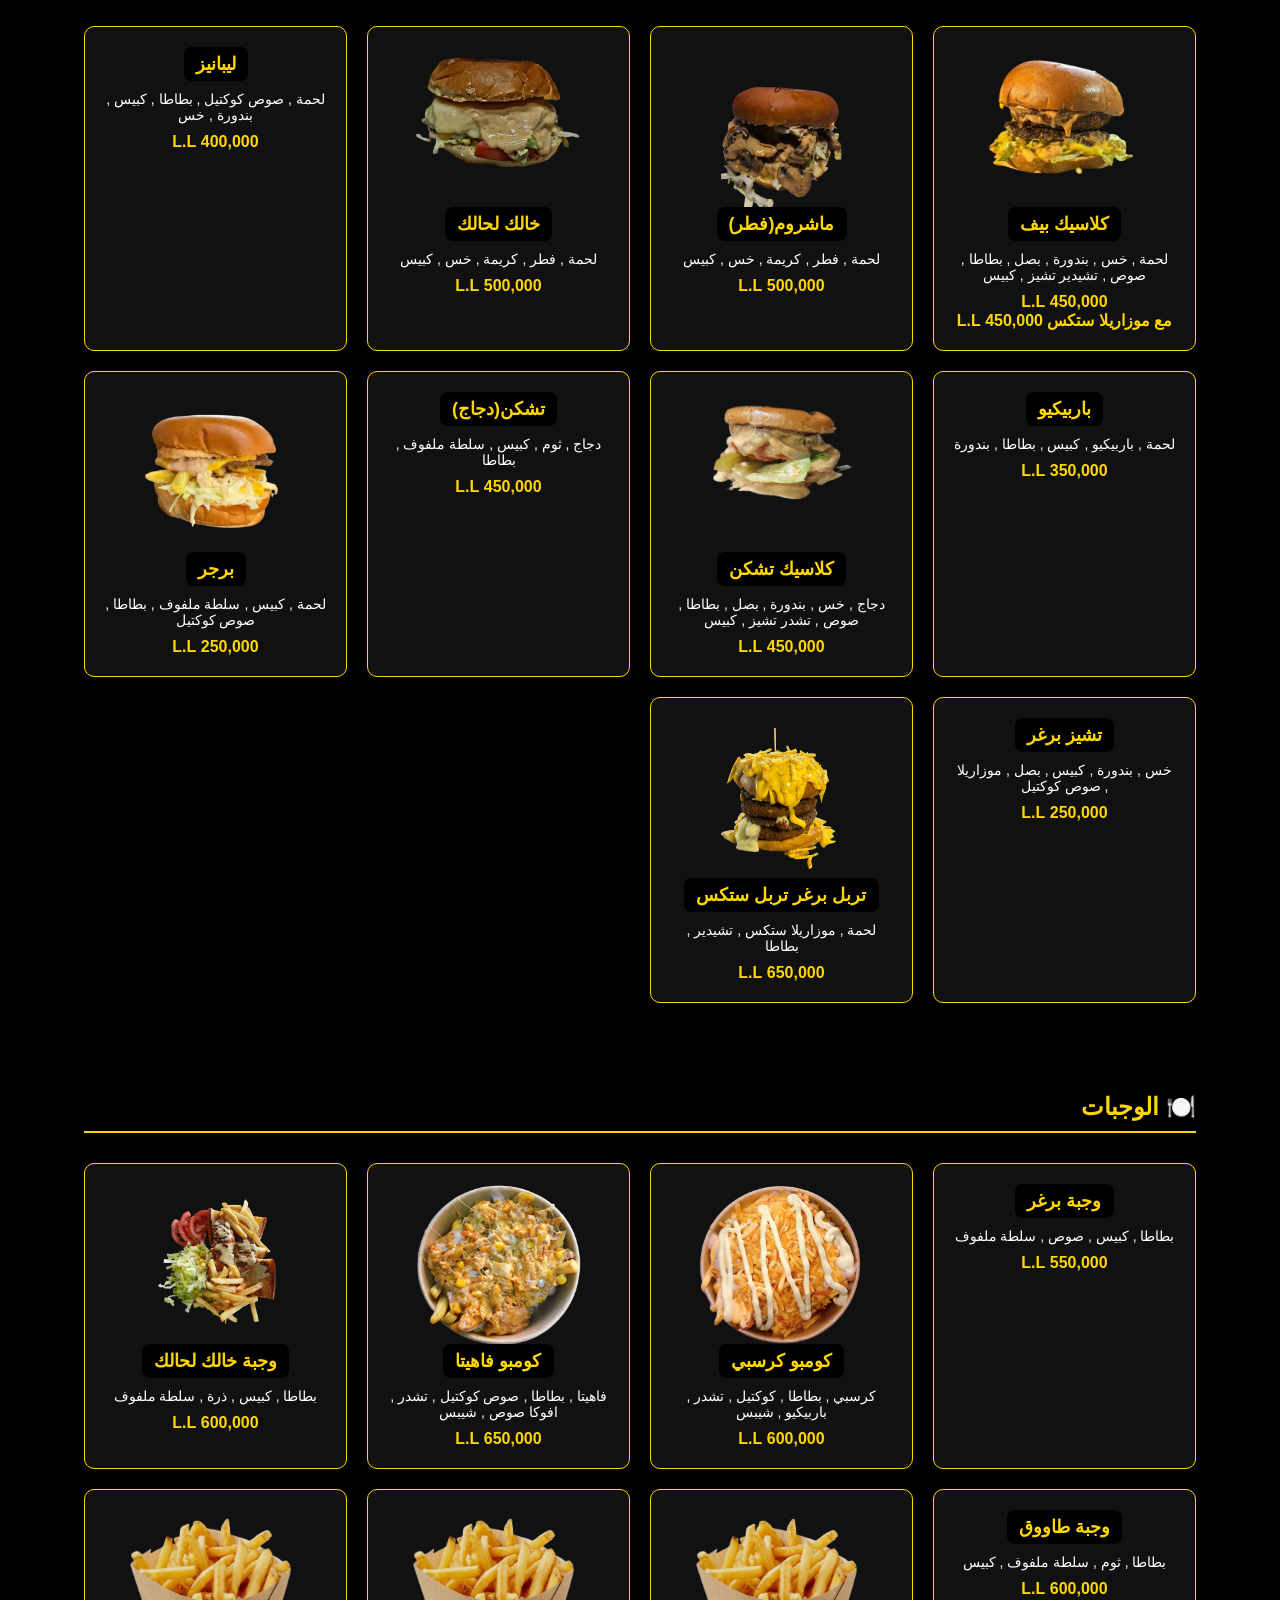
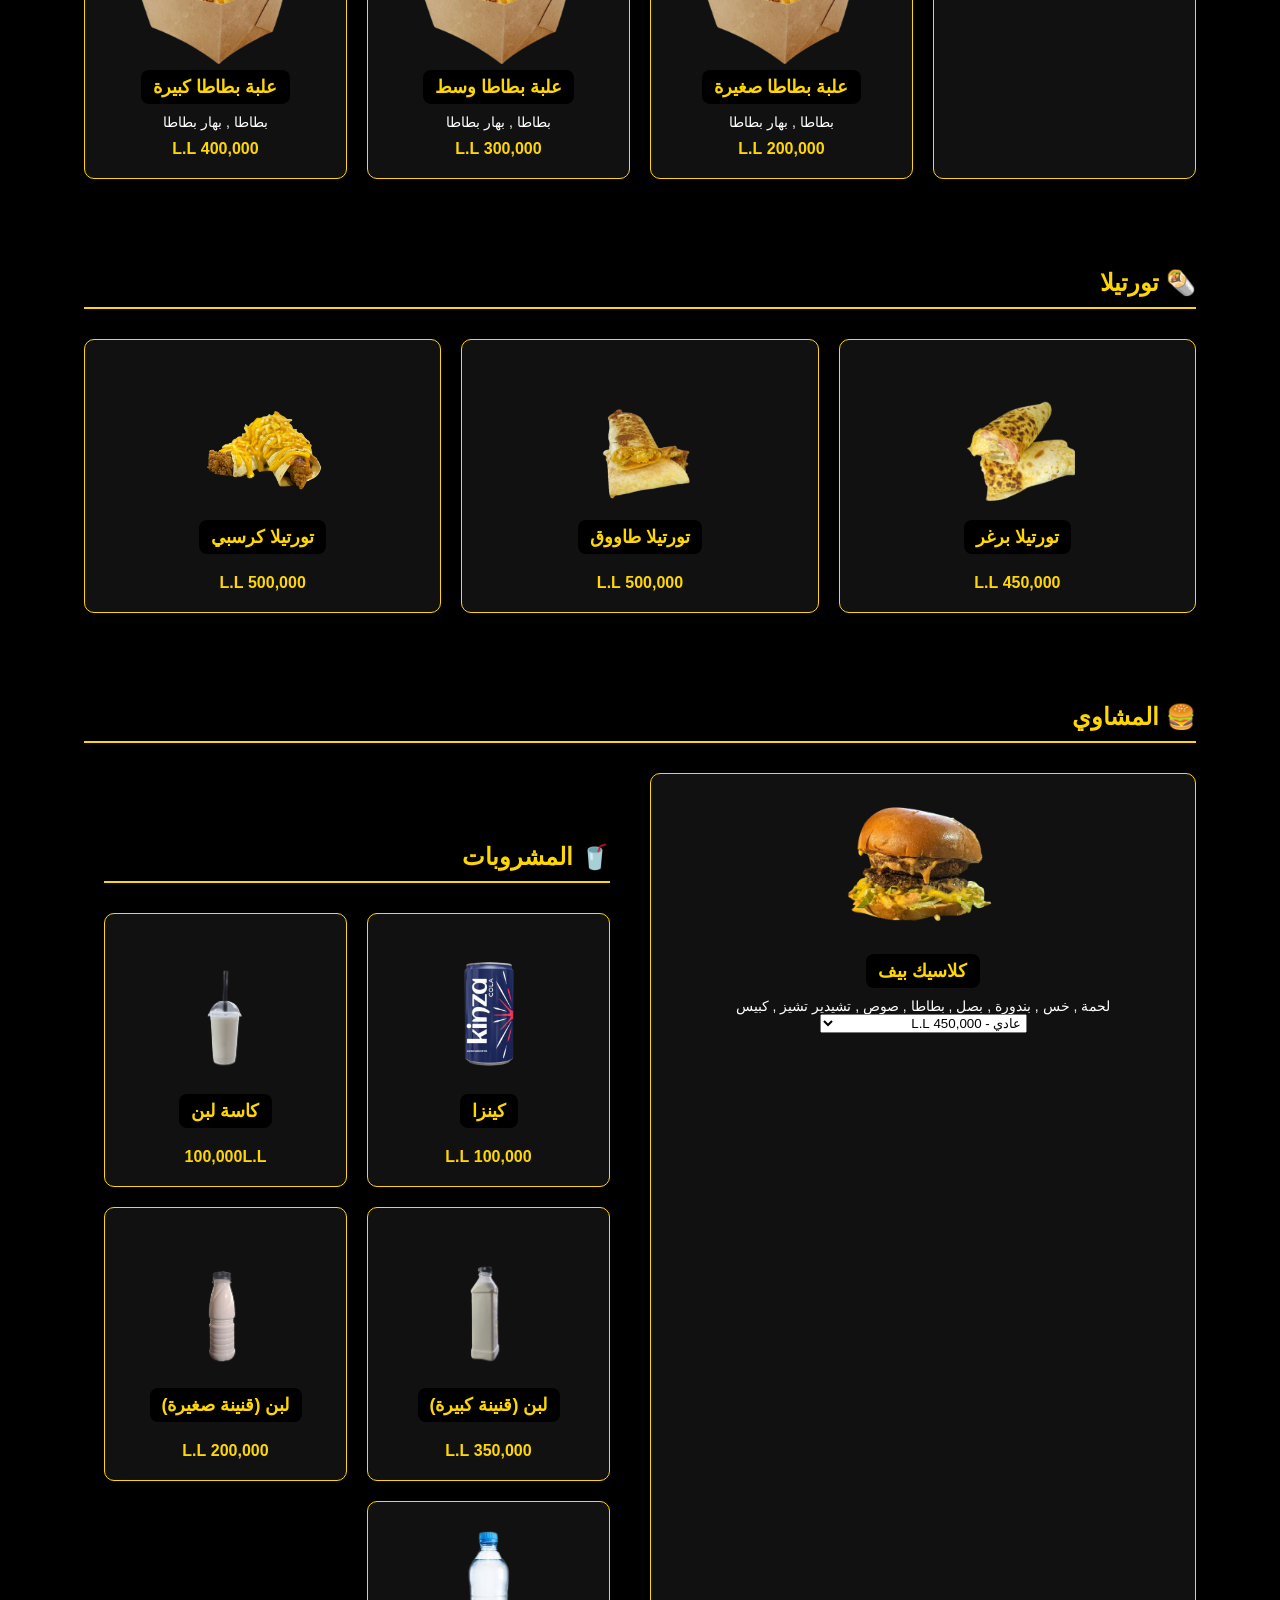
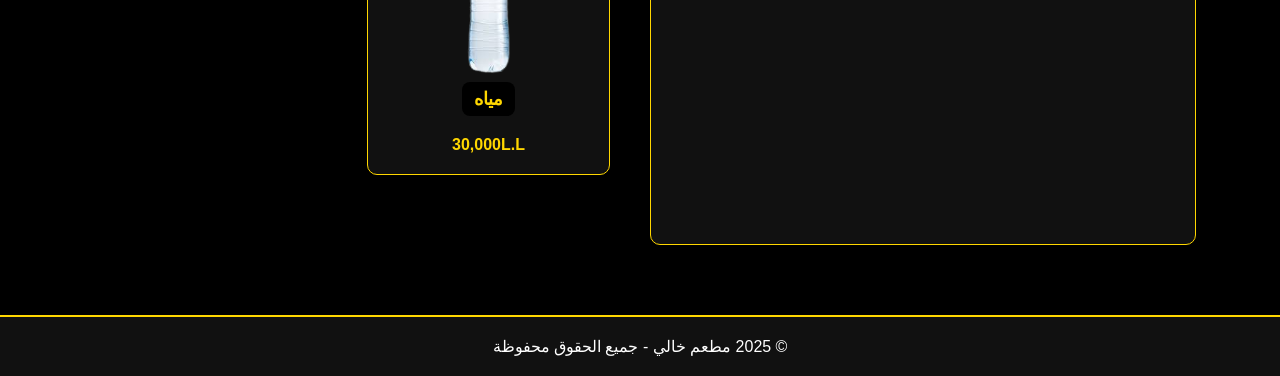
==== commit bc81cd0c: "changes applied" ====
--- a/khali/index.html
+++ b/khali/index.html
@@ -5,8 +5,8 @@
   <meta name="viewport" content="width=device-width, initial-scale=1.0">
   <title>مطعم خالي</title>
   <meta name="theme-color" content="#000000">
-  <link rel="manifest" href="manifest.json?v=1.0.1">
-  <link rel="stylesheet" href="style.css?v=1.0.1">
+  <link rel="manifest" href="manifest.json?v=1.0.3">
+  <link rel="stylesheet" href="style.css?v=1.0.3">
 </head>
 
 
@@ -386,6 +386,6 @@
 
 
 
-<script src="main.js?v=1.0.2"></script>
+<script src="main.js?v=1.0.3"></script>
 </body>
 </html>
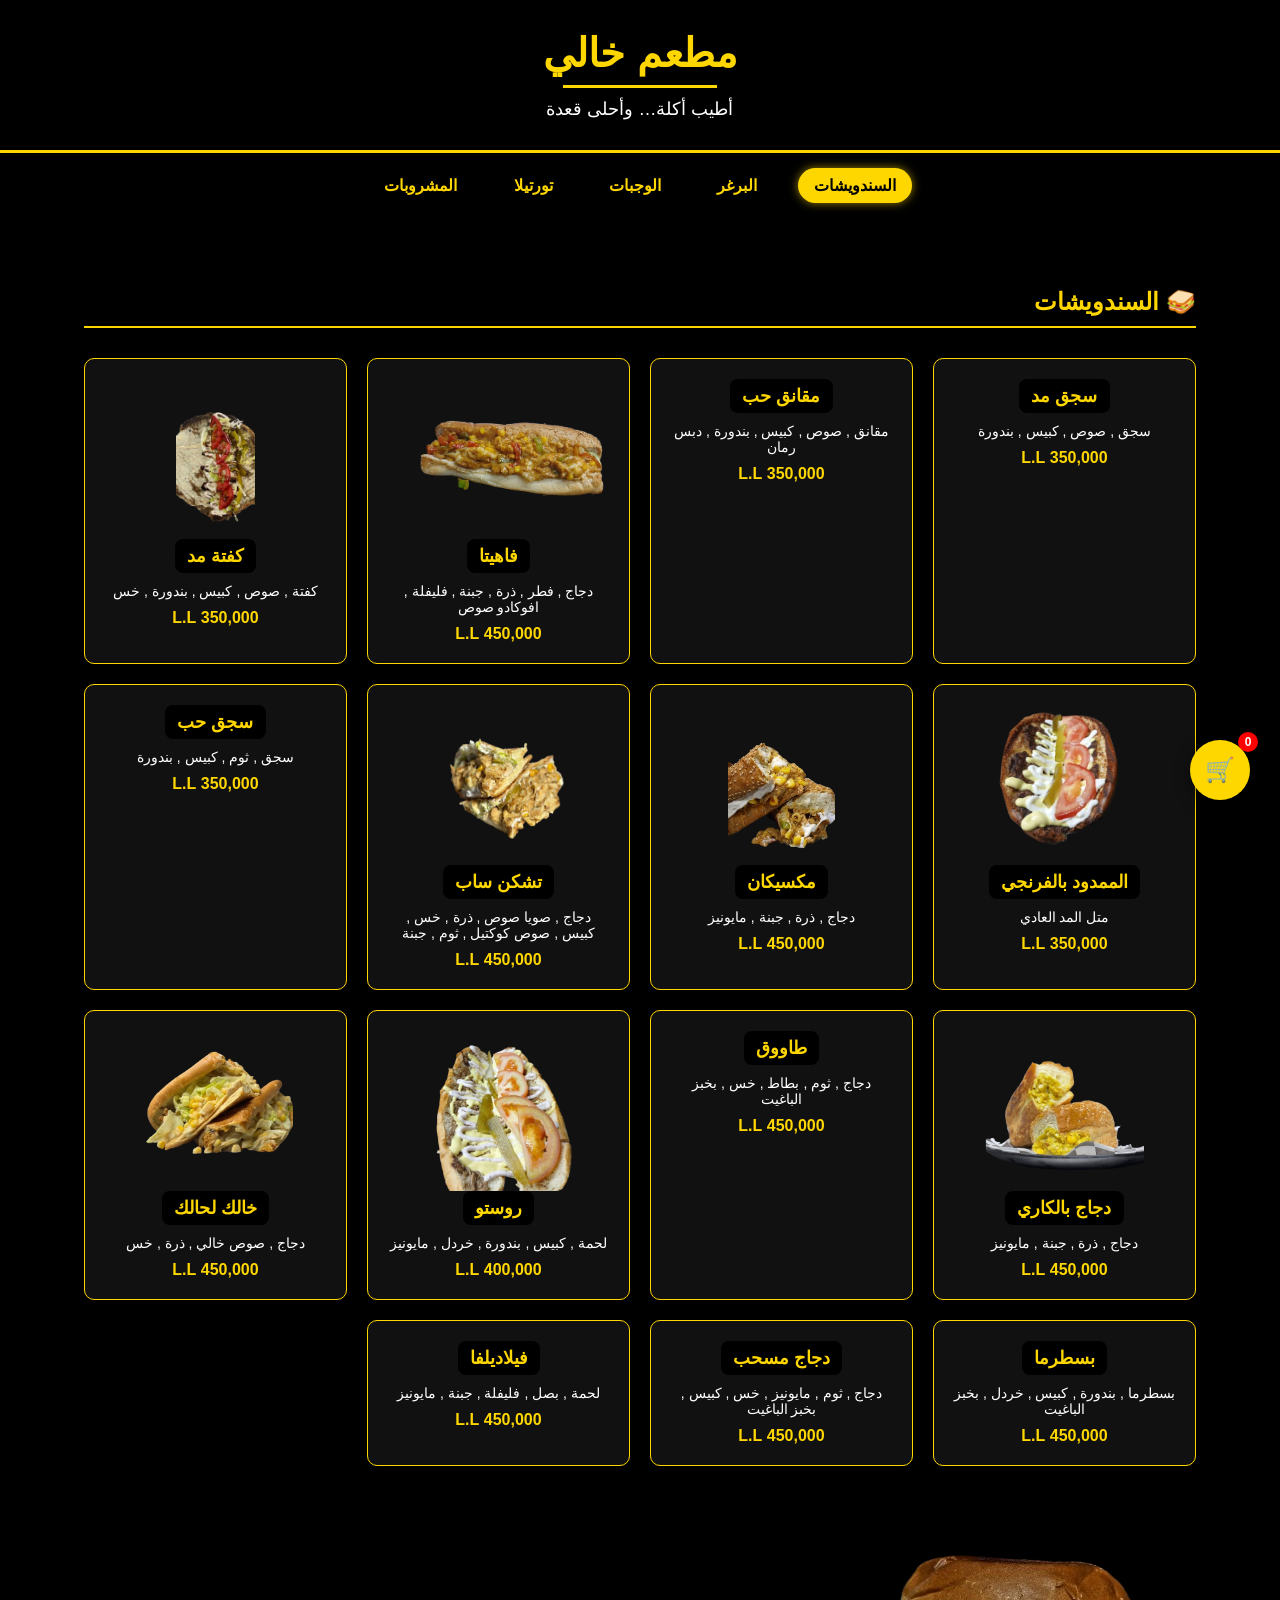
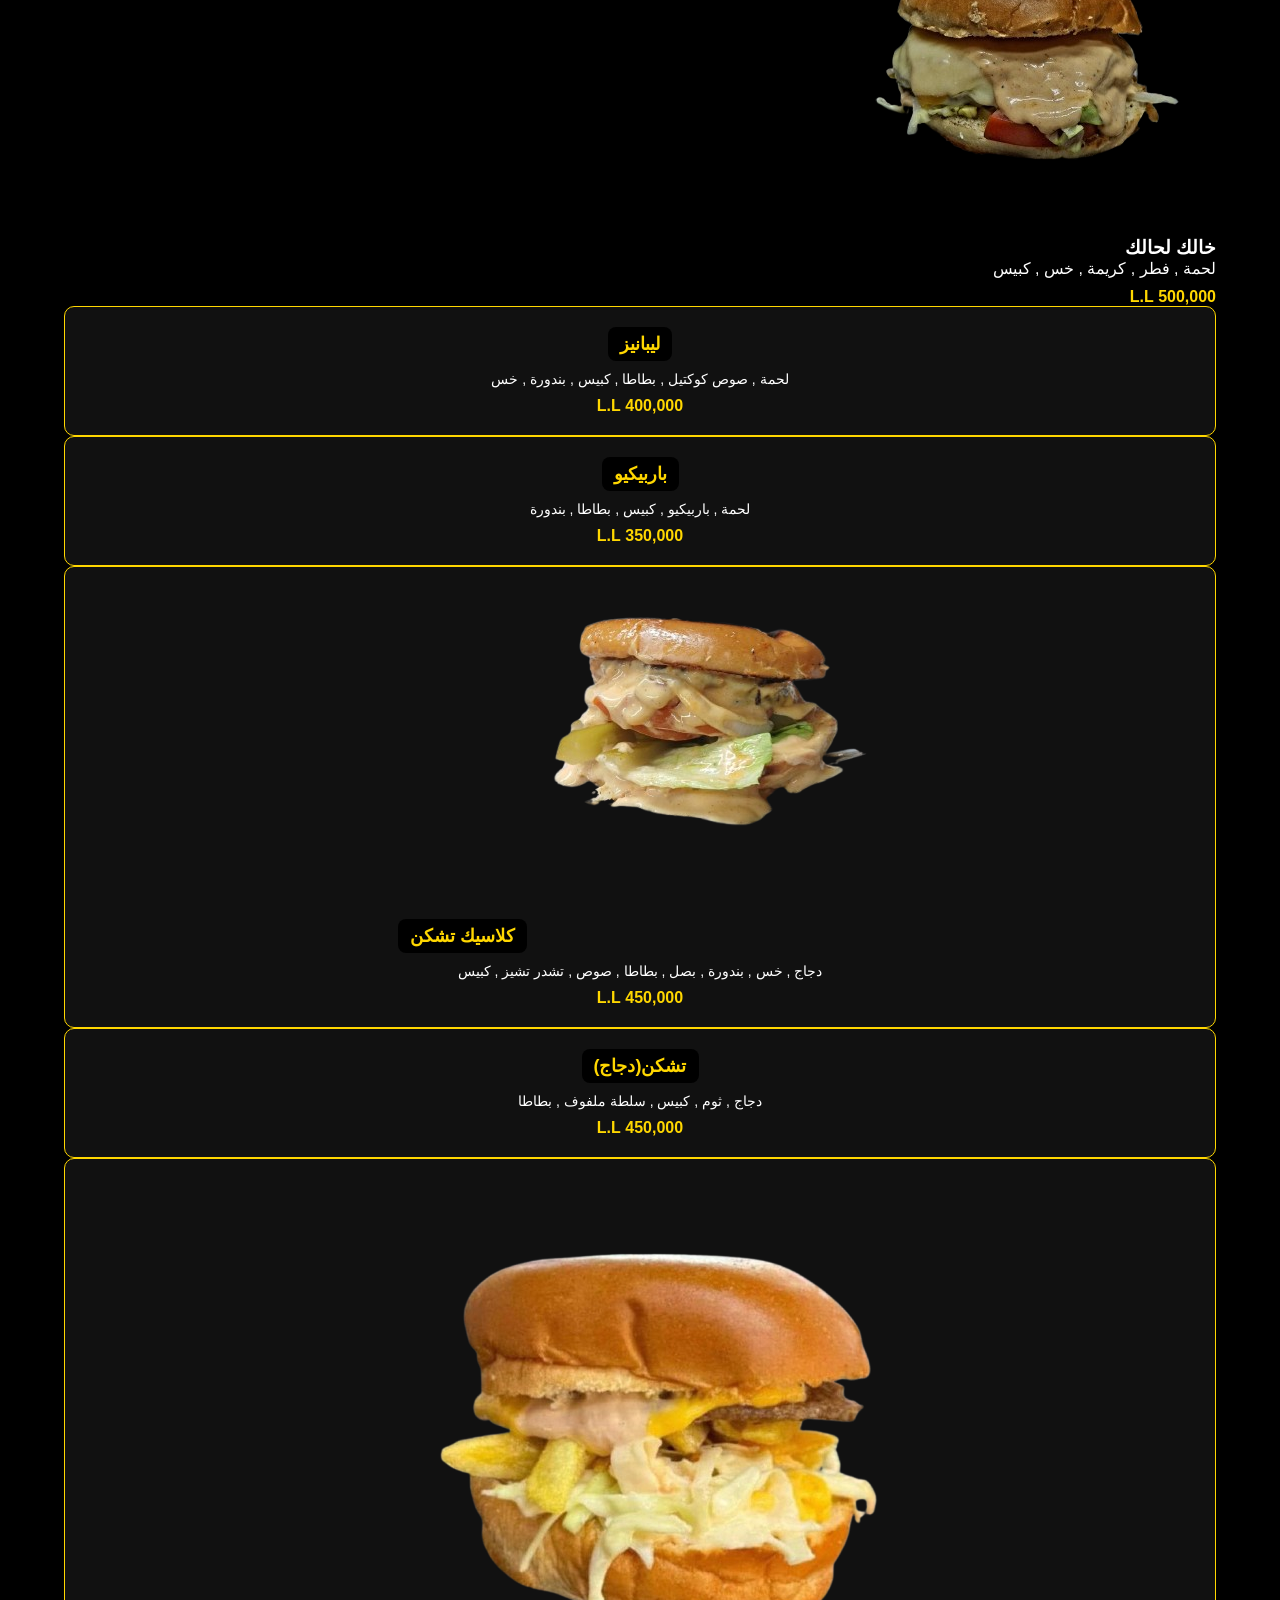
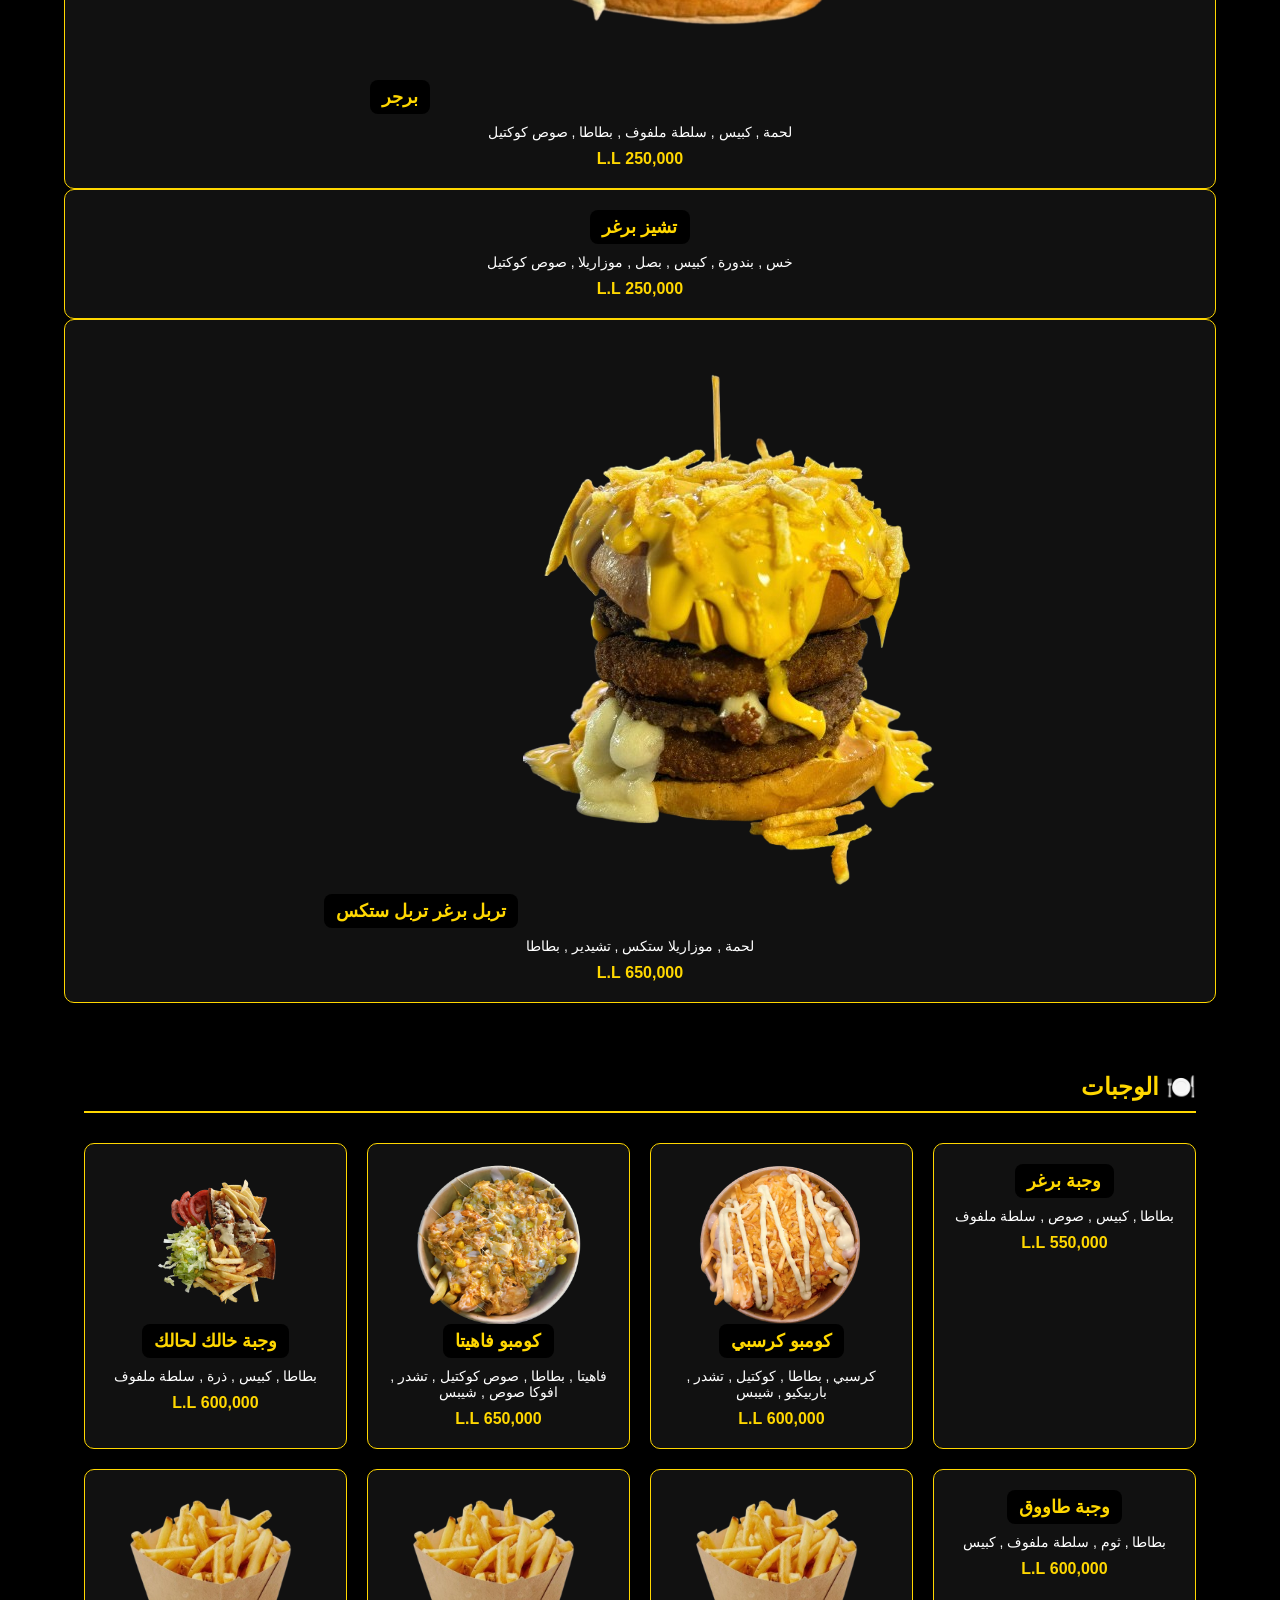
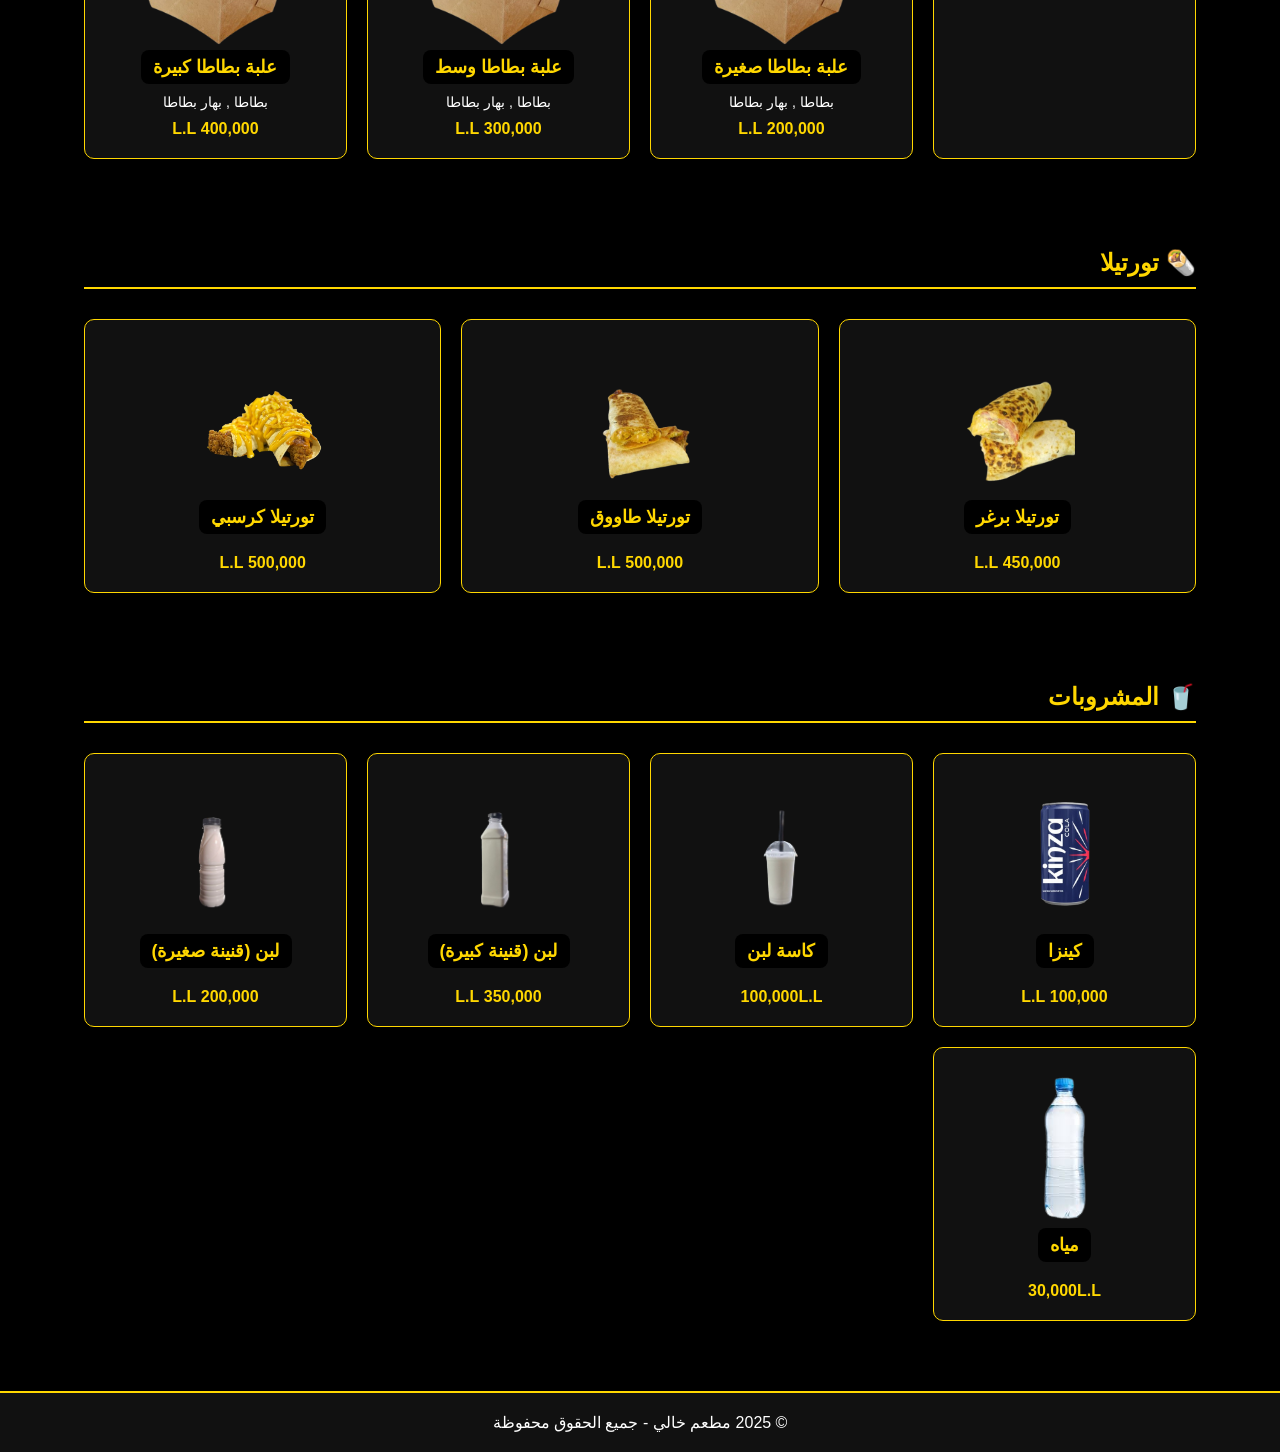
==== commit 3b70b0bc: "changes applied" ====
--- a/khali/index.html
+++ b/khali/index.html
@@ -38,7 +38,6 @@
       <a href="#burgers">البرغر</a>
       <a href="#meals">الوجبات</a>
       <a href="#tortilla">تورتيلا</a> <!-- ✅ جديد -->
-      <a href="#barbeque">المشاوي</a>
       <a href="#drinks">المشروبات</a>
     </div>
   </nav>
@@ -136,22 +135,6 @@
     </section>
 
     <!-- البرغر -->
-    <section id="burgers">
-      <h2>🍔 البرغر</h2>
-      <div class="menu-items">
-        <div class="item">
-          <img src="كلاسيك_بيف-removebg-preview.png" >
-            <h3>كلاسيك بيف</h3>
-          <p>لحمة , خس , بندورة , بصل , بطاطا , صوص , تشيدير تشيز , كبيس</p>
-          <span class="price">450,000 L.L <br>  مع موزاريلا ستكس 450,000 L.L</span>
-        </div>
-        <div class="item">
-            <img src="مشروم-removebg-preview.png" alt="">
-            <h3>ماشروم(فطر)</h3>
-          <p>لحمة , فطر , كريمة , خس , كبيس</p>
-          <span class="price">500,000 L.L</span>
-        </div>
-        <div class="item">
           <img src="مشروم_برغر-removebg-preview.png" >
             <h3>خالك لحالك</h3>
           <p>لحمة , فطر , كريمة , خس , كبيس</p>
@@ -282,26 +265,6 @@
 
   </div>
 </section>
-
-<section id="barbeque">
-      <h2>🍔 المشاوي</h2>
-      <div class="menu-items">
-<div class="item">
-  <img src="كلاسيك_بيف-removebg-preview.png" alt="كلاسيك بيف">
-  <h3>كلاسيك بيف</h3>
-  <p>لحمة , خس , بندورة , بصل , بطاطا , صوص , تشيدير تشيز , كبيس</p>
-
-  <div class="price-select-wrapper">
-<select class="price-select no-order">
-  <option value="450000" data-option="عادي">عادي - 450,000 L.L</option>
-  <option value="500000" data-option="مع موزاريلا ستكس">مع موزاريلا ستكس - 500,000 L.L</option>
-</select>
-
-  </div>
-
-  <span class="price" style="display:none">450000</span>
-</div>
-
 
         <!-- المشروبات -->
     <section id="drinks">
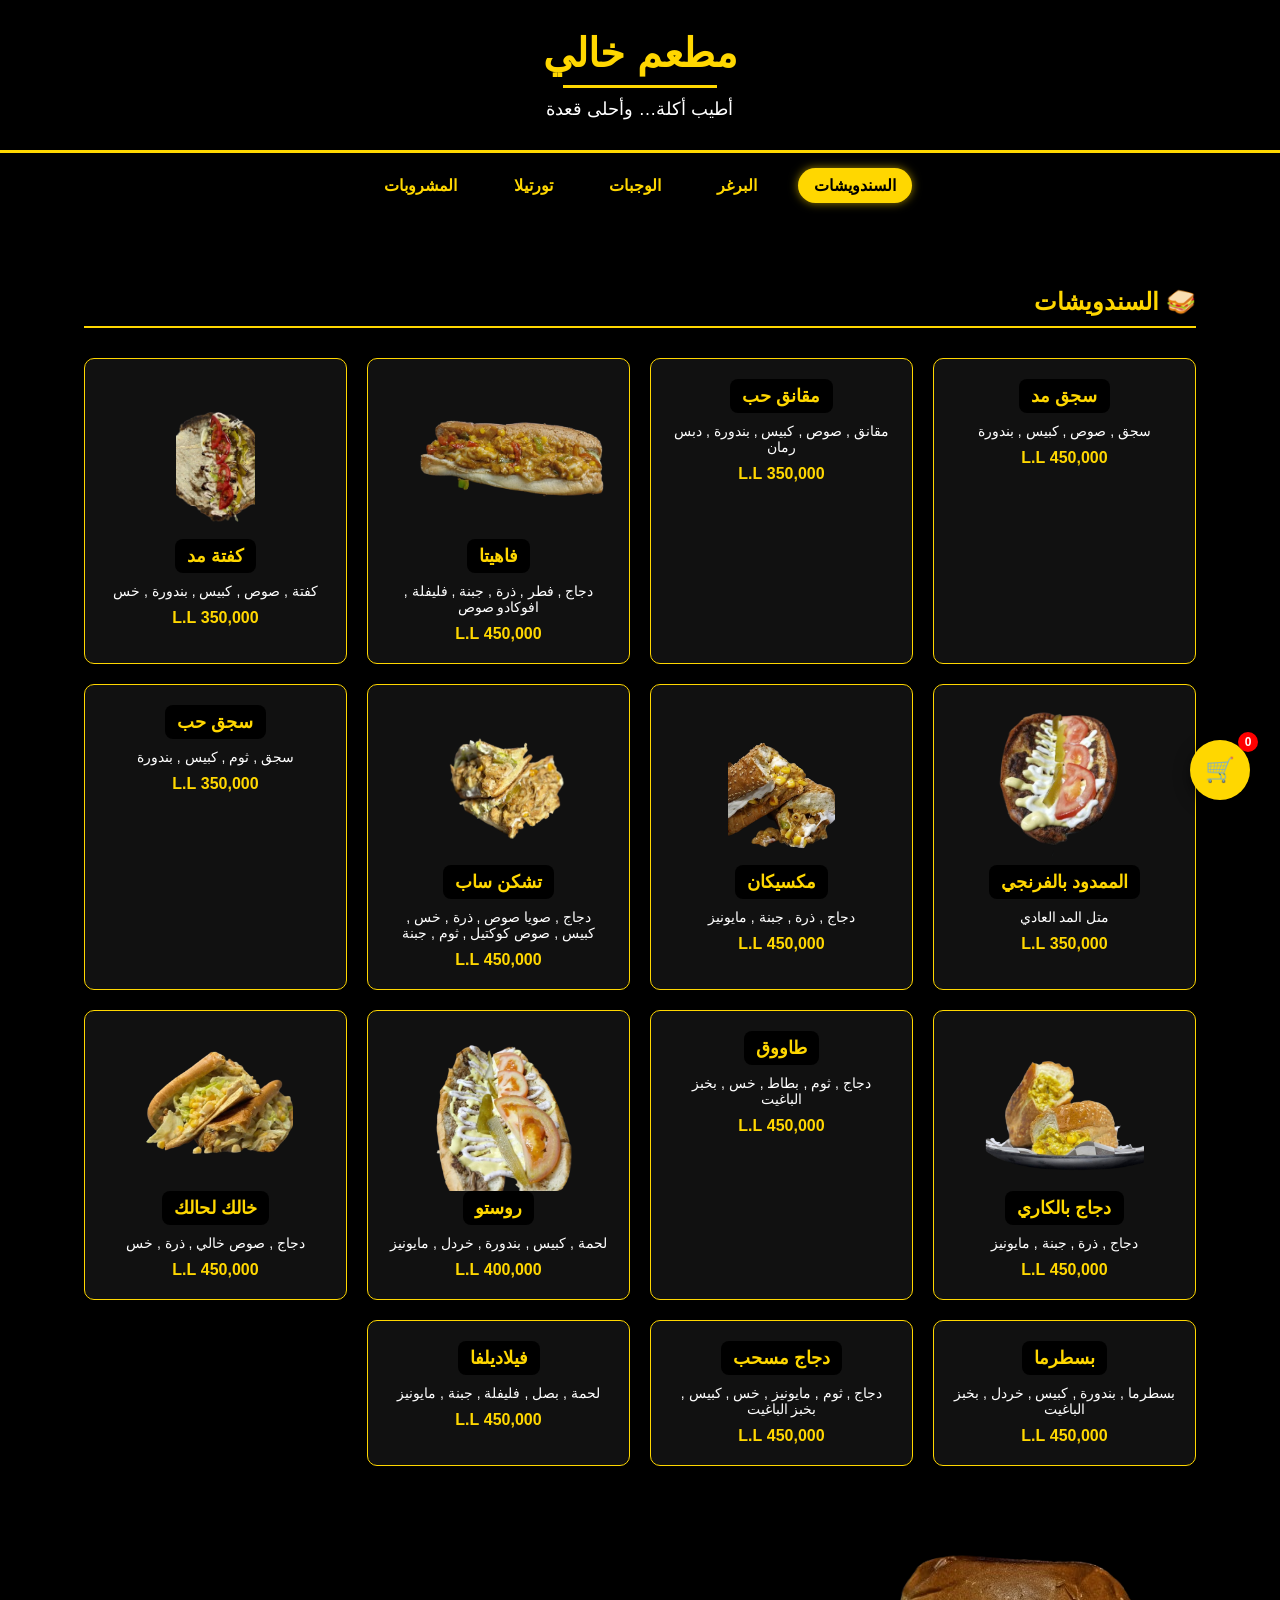
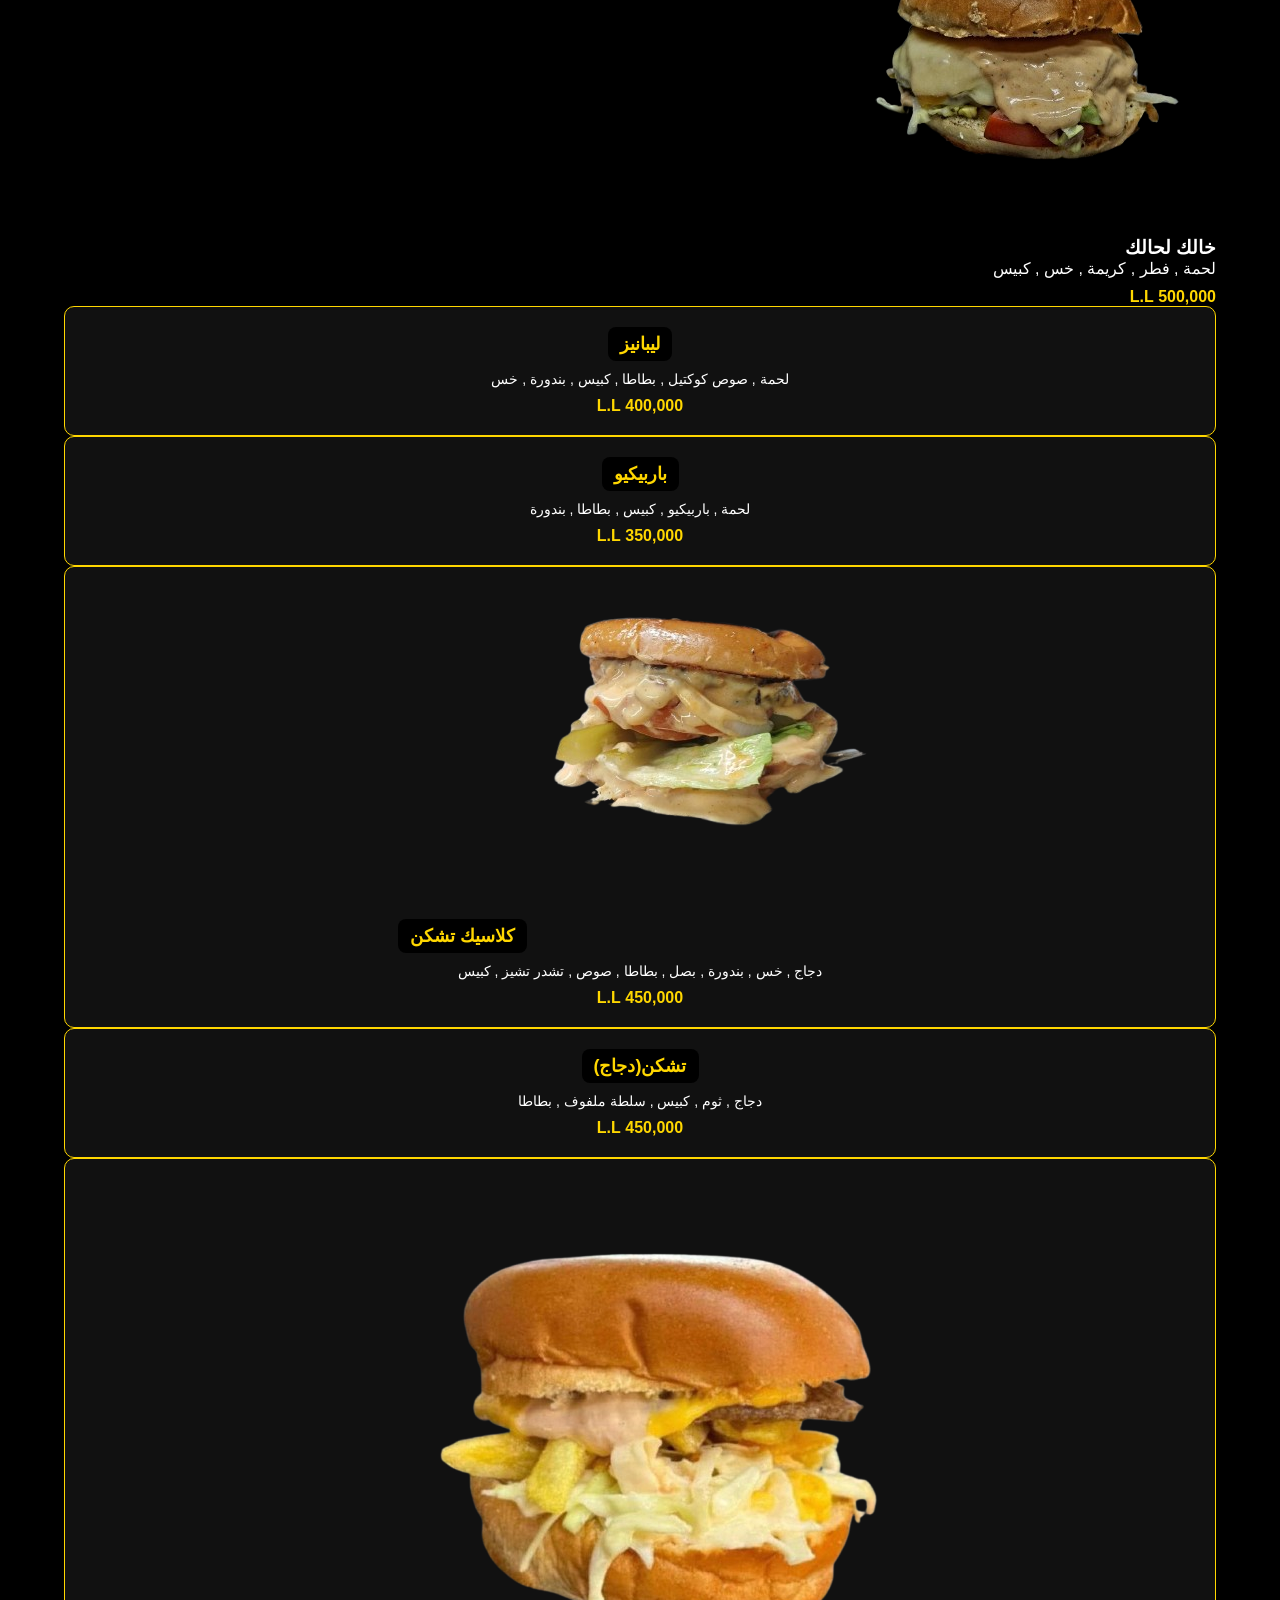
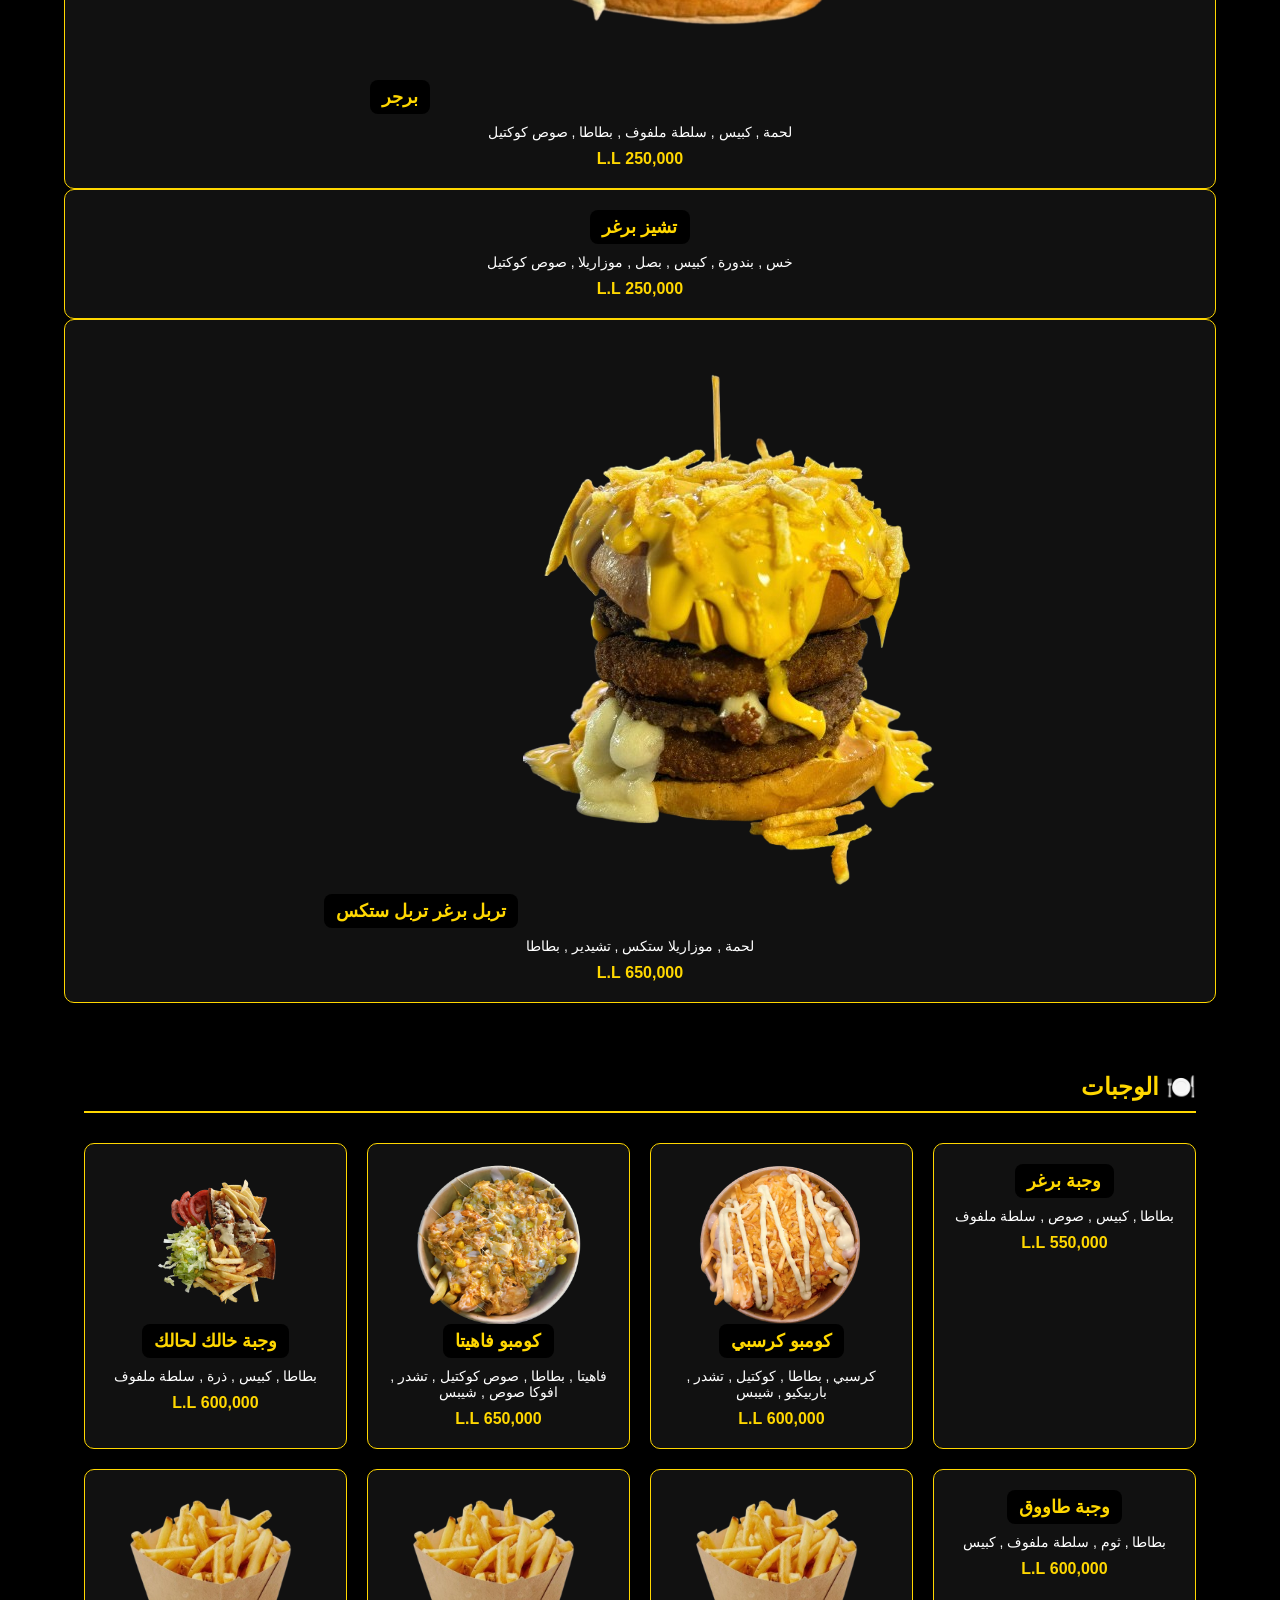
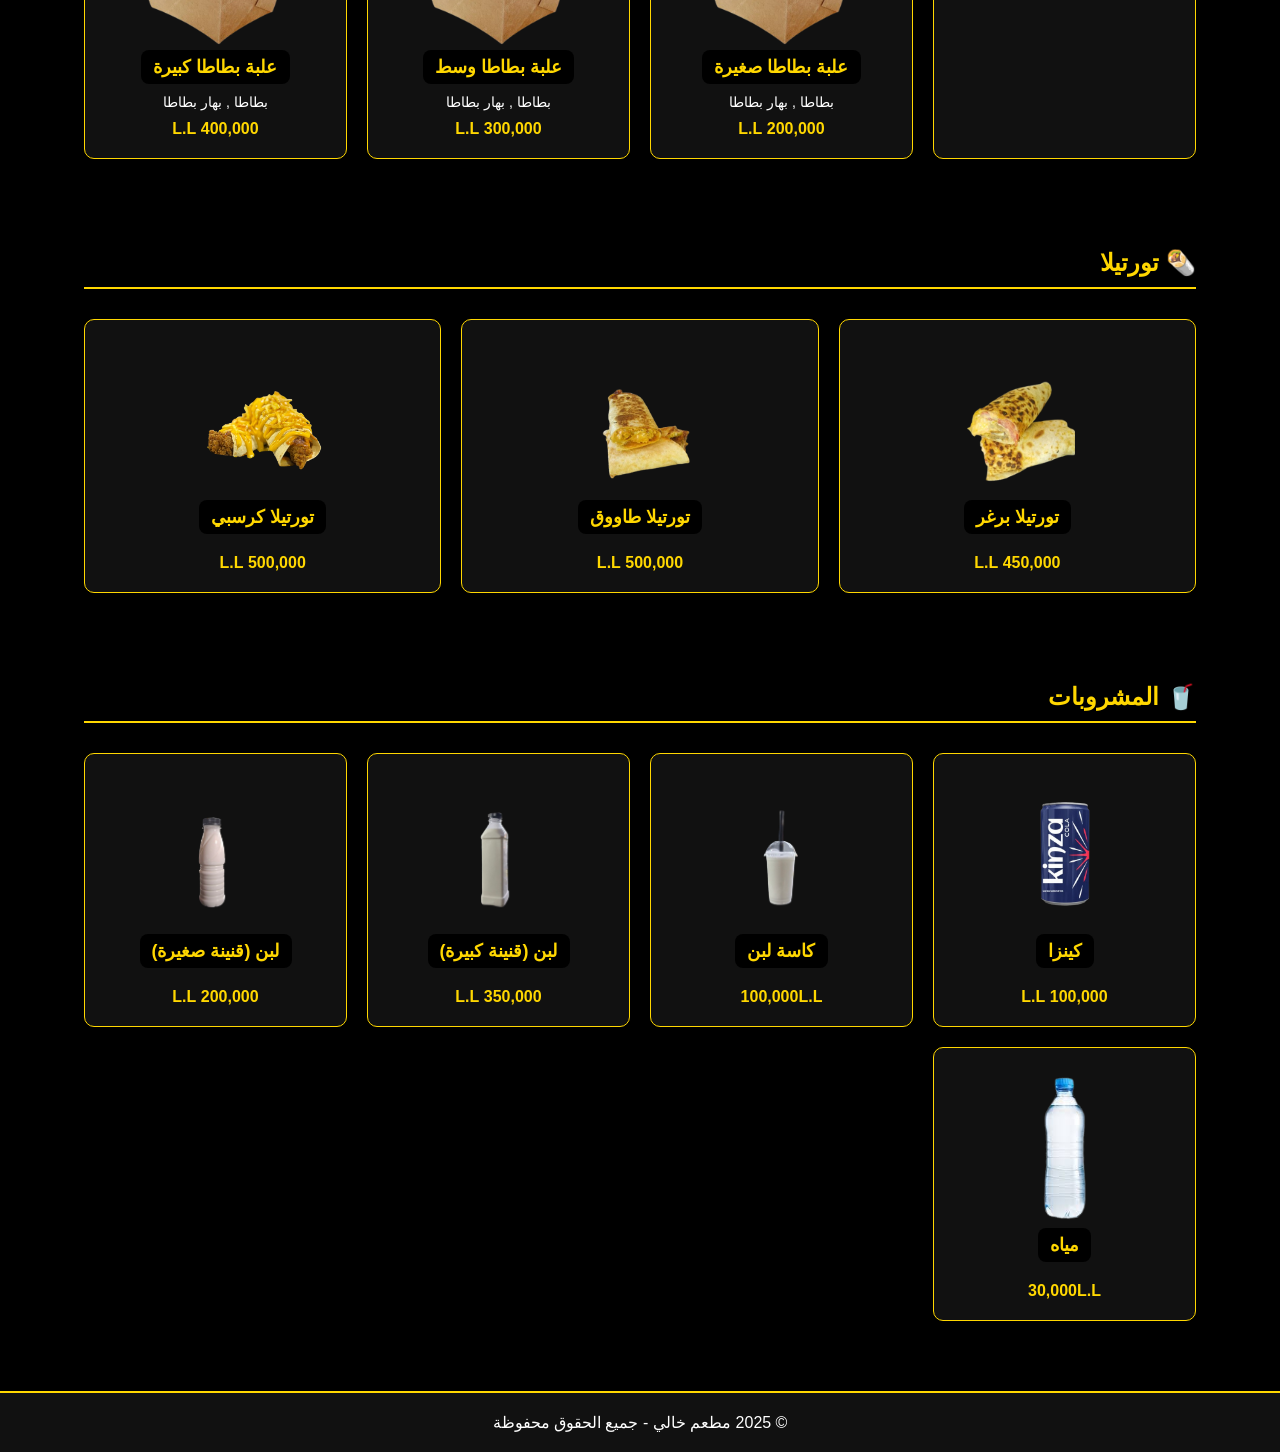
==== commit 21780089: "chanegs applied test" ====
--- a/khali/index.html
+++ b/khali/index.html
@@ -51,7 +51,7 @@
         <div class="item">
           <h3>سجق مد</h3>
           <p>سجق , صوص , كبيس , بندورة</p>
-          <span class="price">350,000 L.L</span>
+          <span class="price">450,000 L.L</span>
         </div>
         <div class="item">
           <h3>مقانق حب</h3>
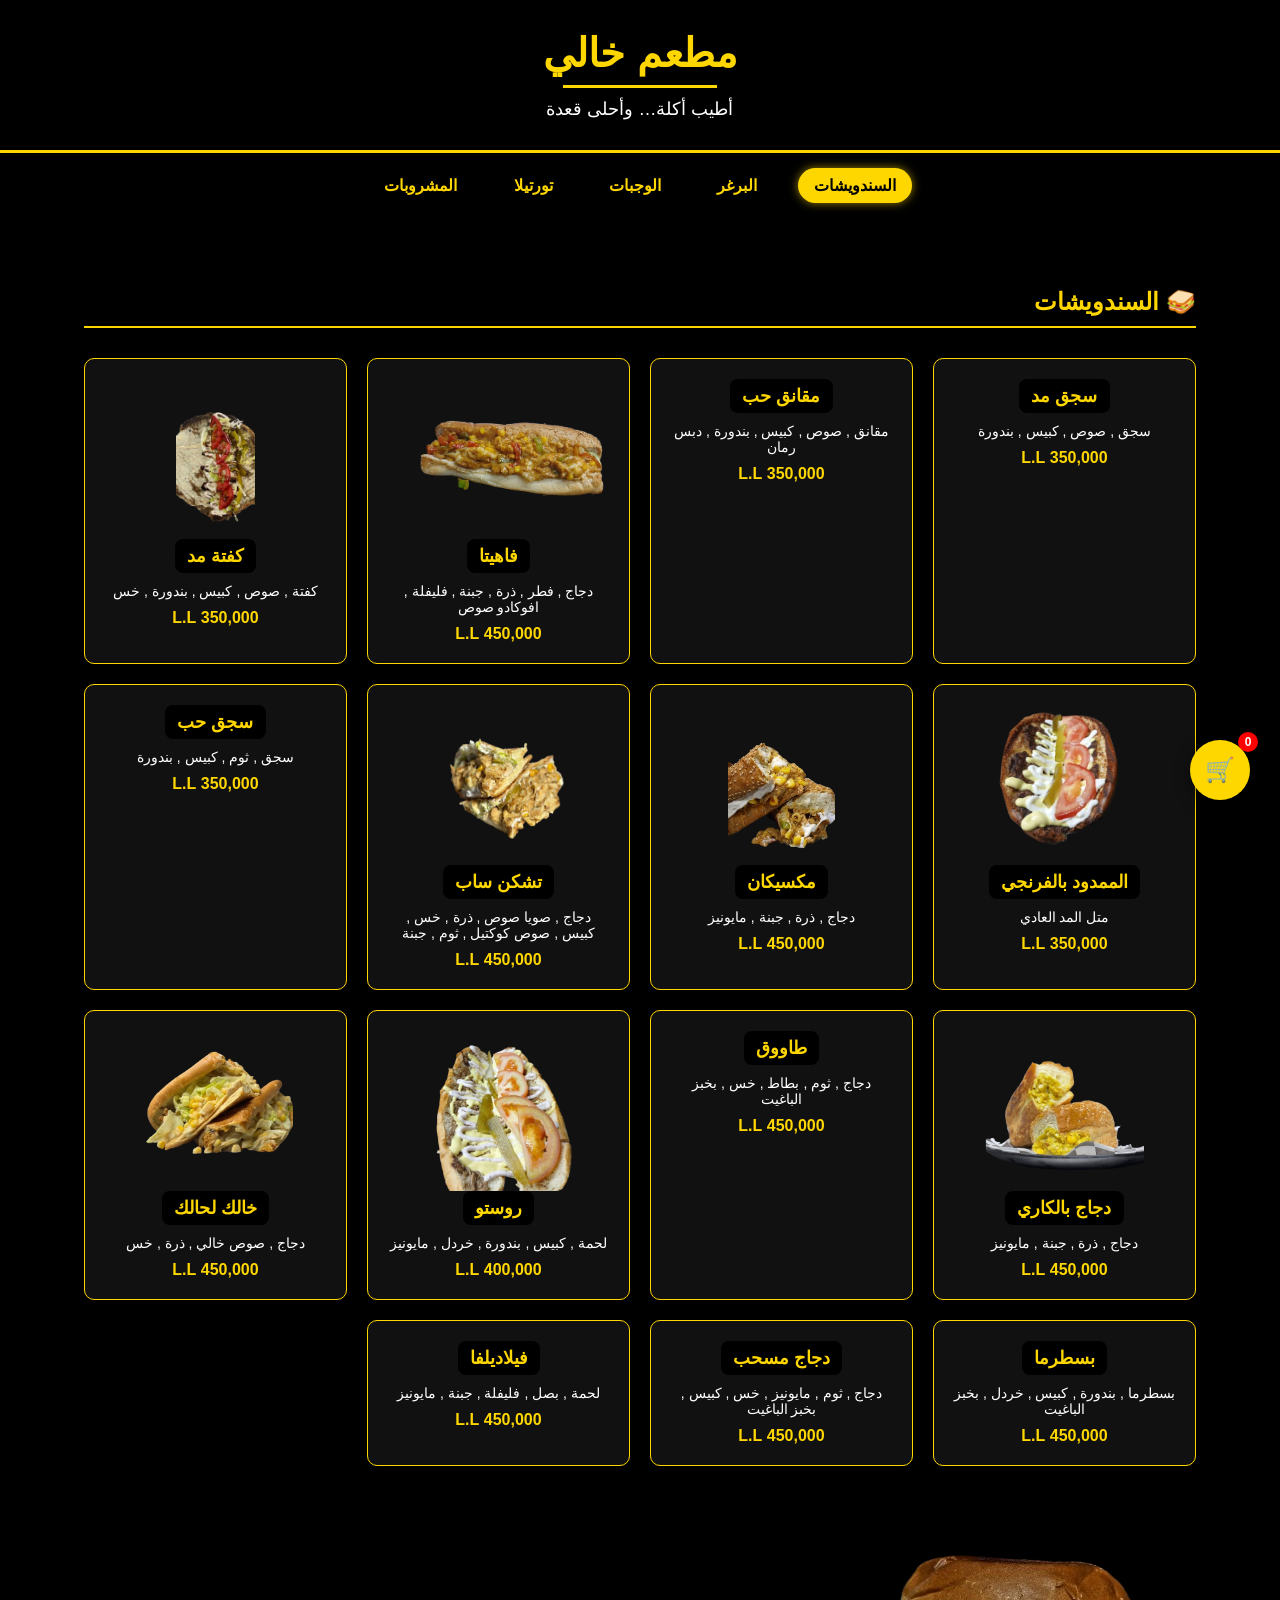
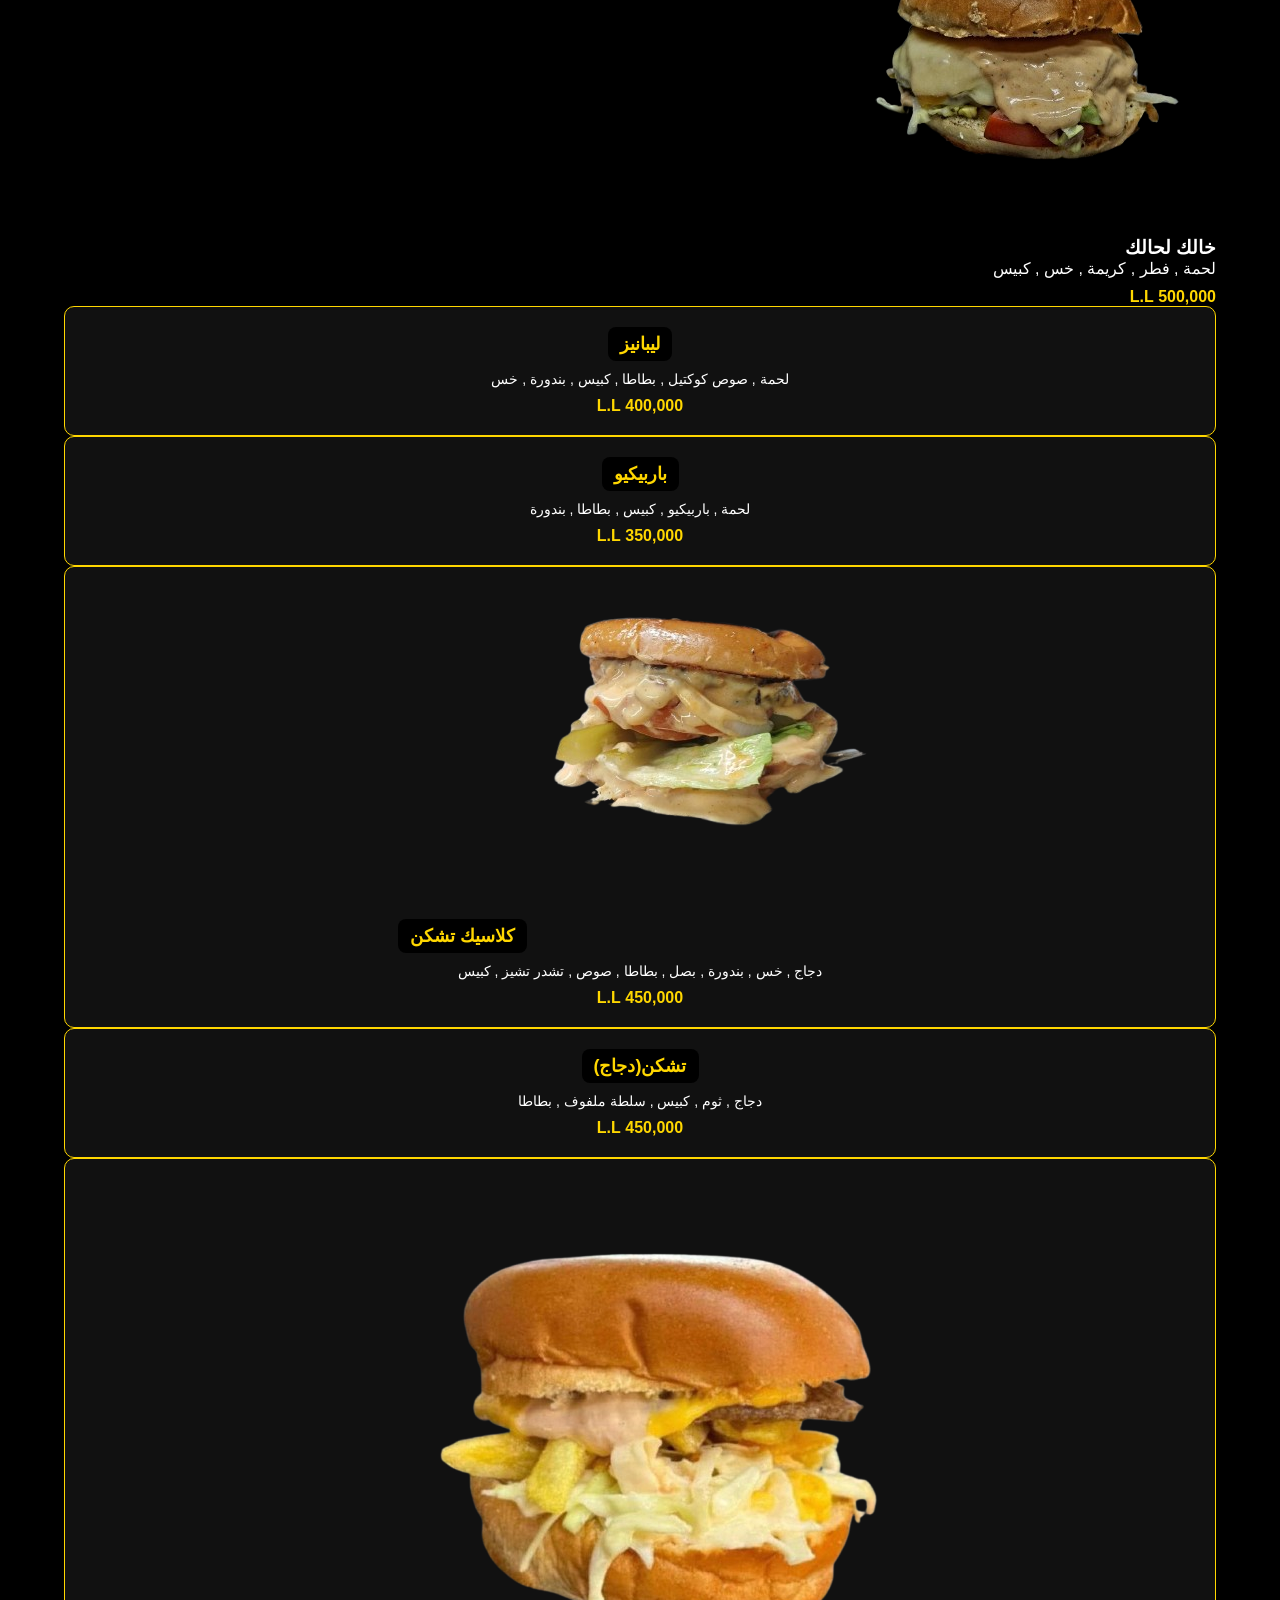
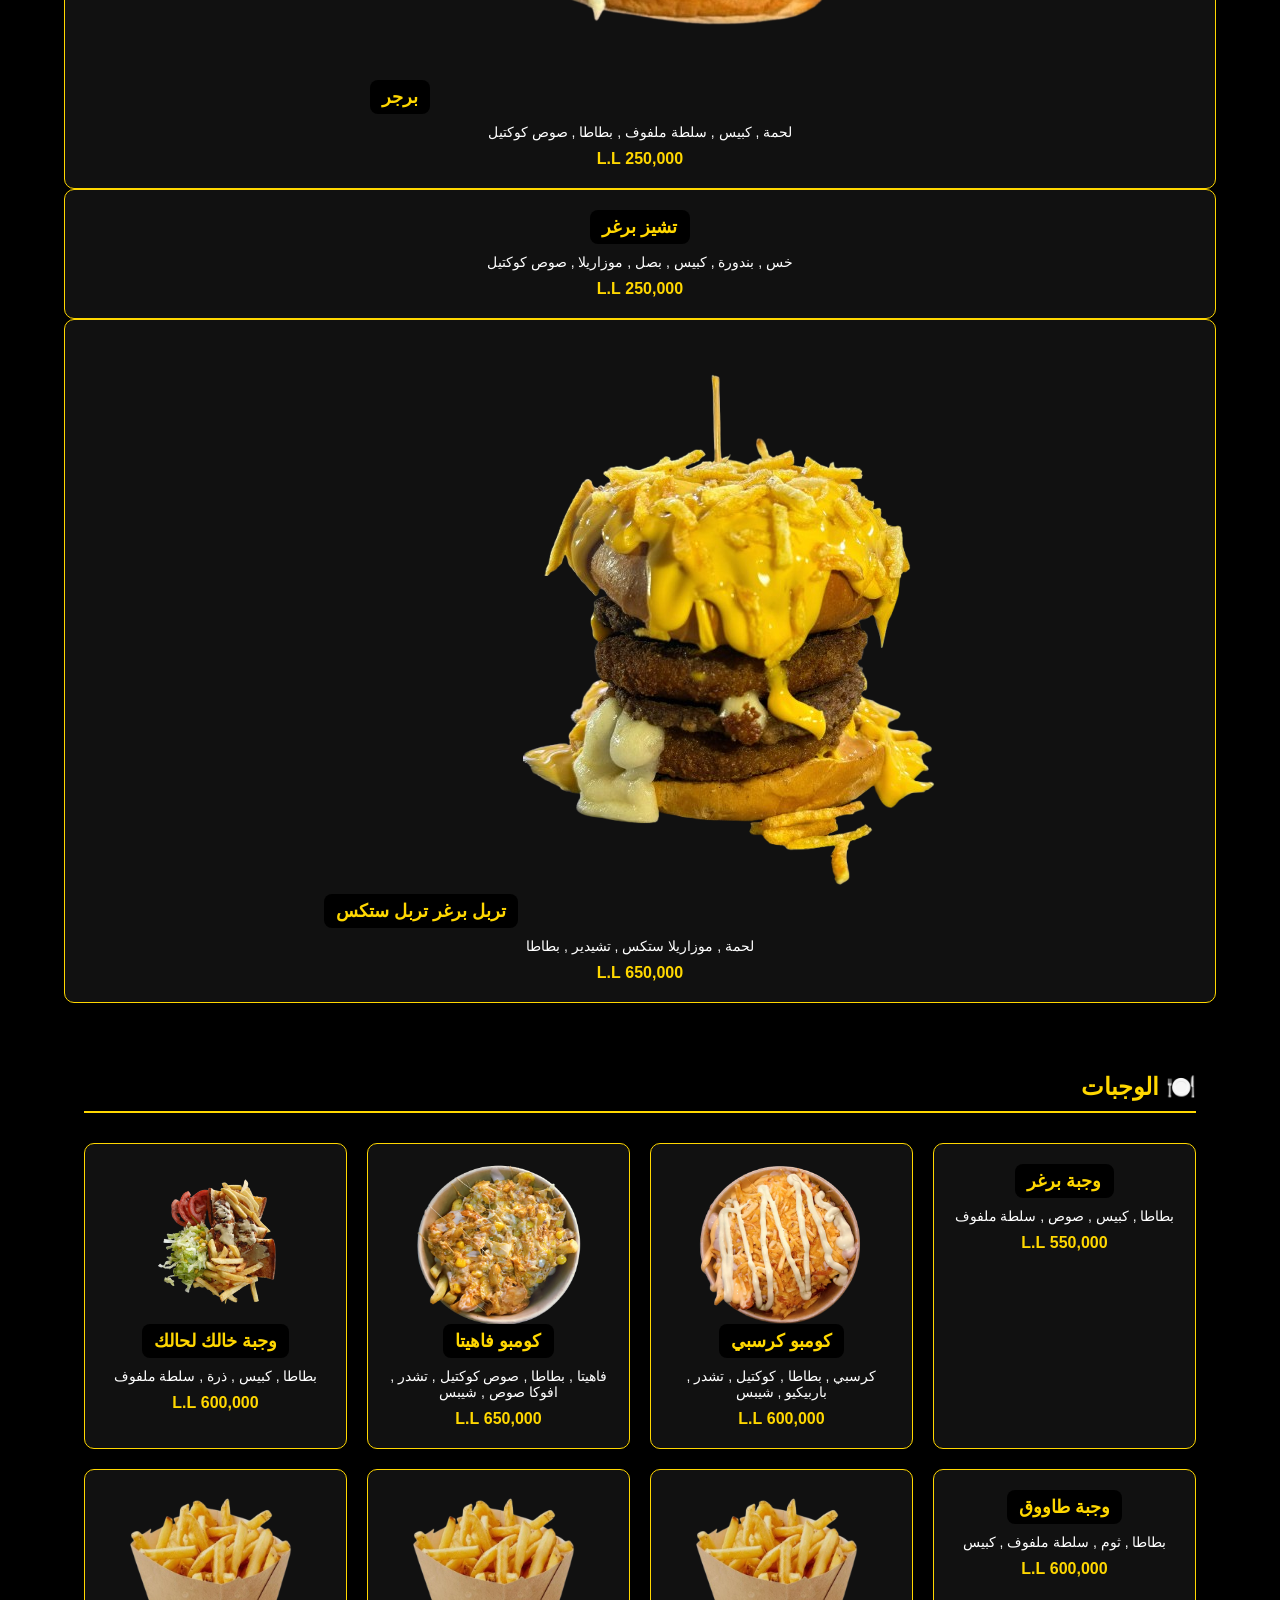
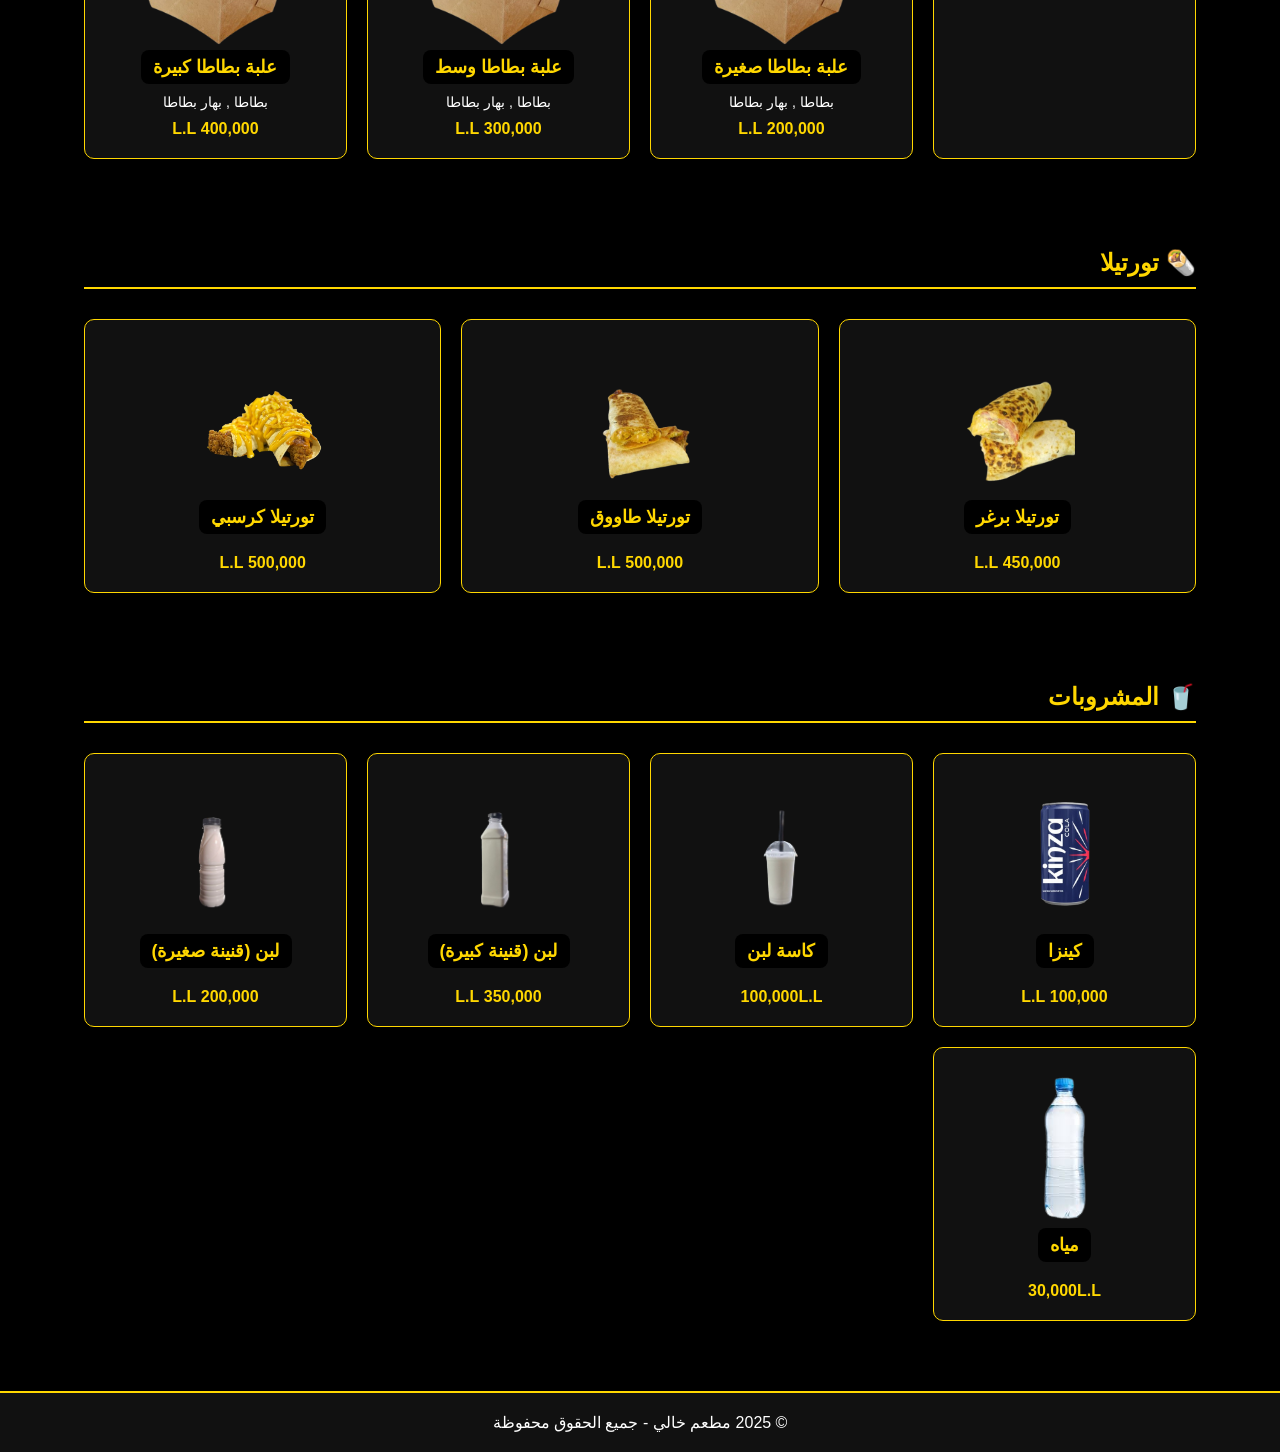
==== commit 82dadca2: "changes applied" ====
--- a/khali/index.html
+++ b/khali/index.html
@@ -51,7 +51,7 @@
         <div class="item">
           <h3>سجق مد</h3>
           <p>سجق , صوص , كبيس , بندورة</p>
-          <span class="price">450,000 L.L</span>
+          <span class="price">350,000 L.L</span>
         </div>
         <div class="item">
           <h3>مقانق حب</h3>
